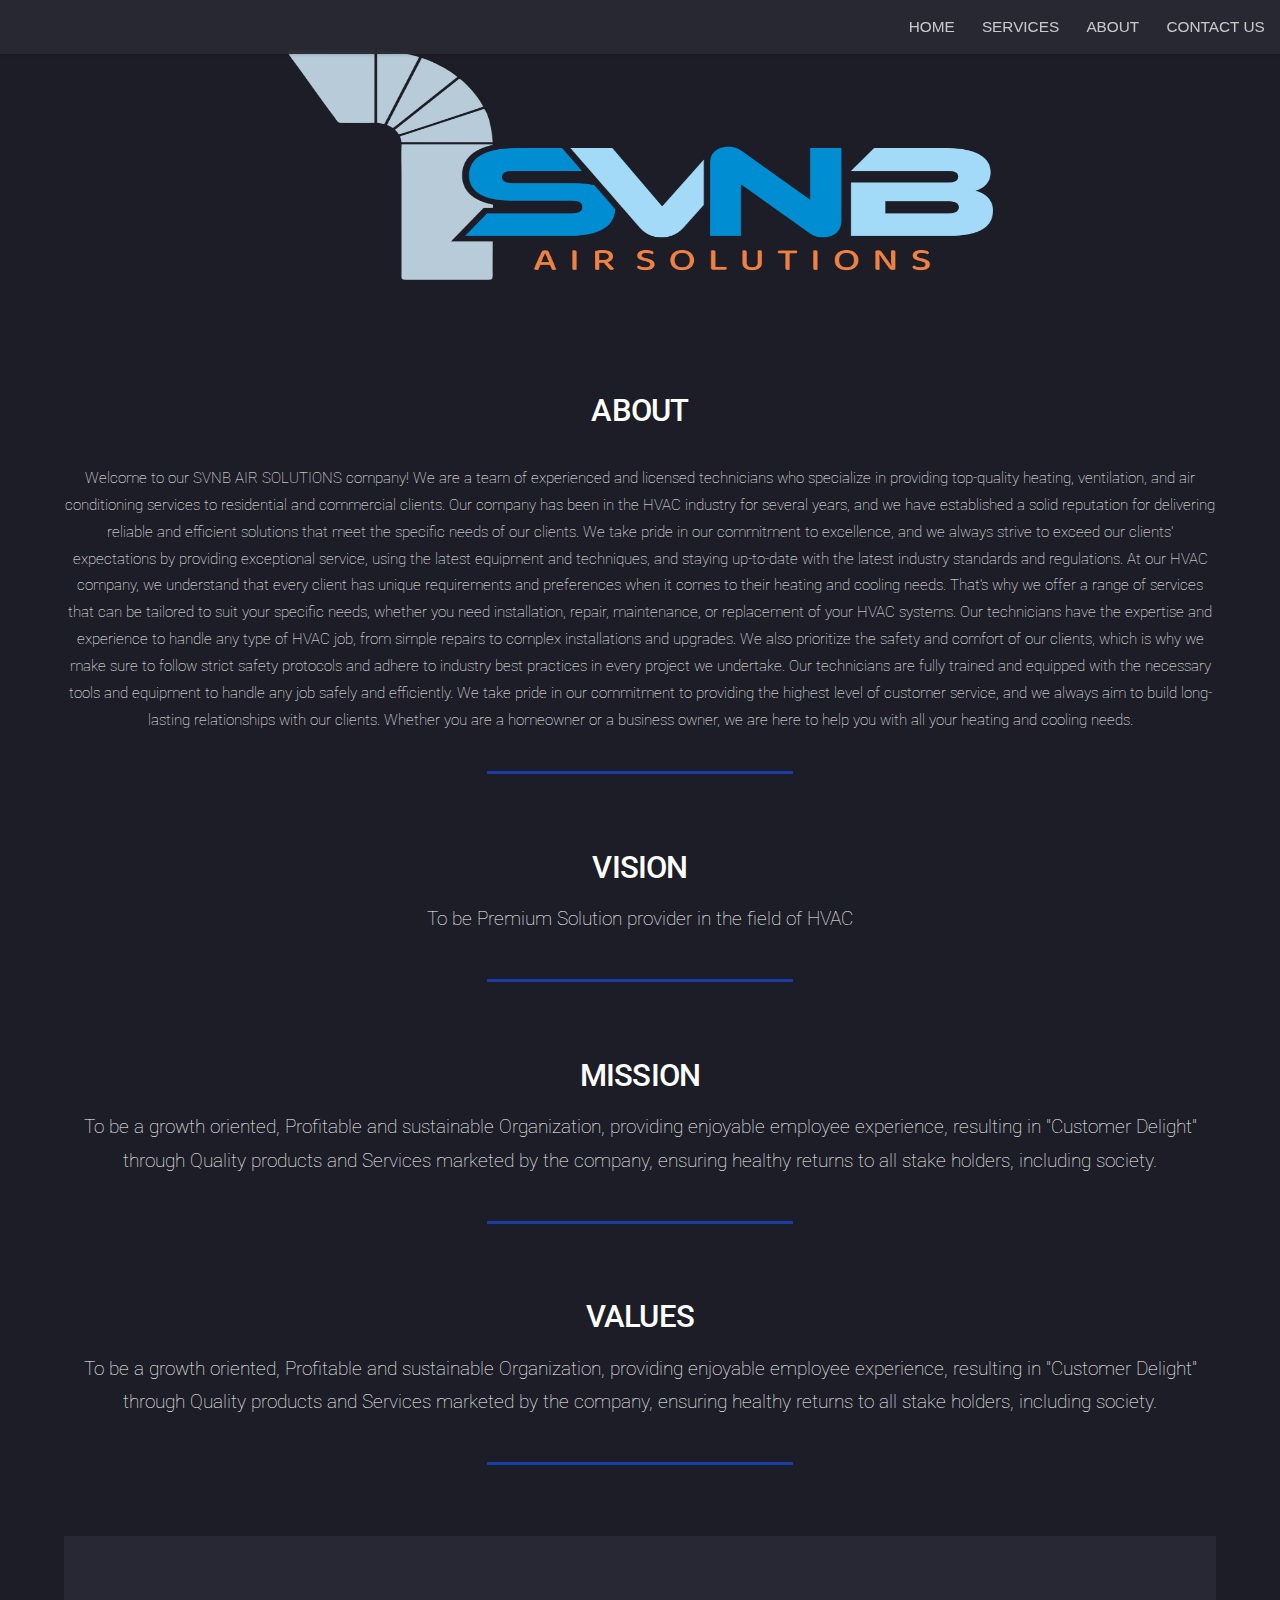
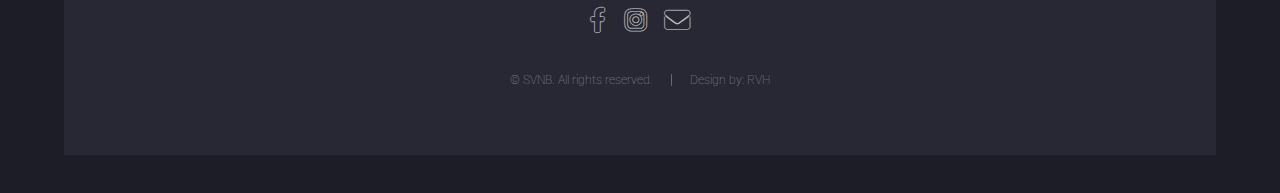
==== about.html @ ef3fe76c "about page created" ====
<!DOCTYPE HTML>

<html>
	<head>
		<meta charset="UTF-8">
    	<meta http-equiv="X-UA-Compatible" content="IE=edge">
    	<meta name="viewport" content="width=device-width, initial-scale=1.0">
    	<meta property="og:locale" content="en_US" />
    	<meta property="og:type" content="article" />
    	<meta property="og:title" content="SVNB AIR SOLUTIONS The best HVAC Contractor in Nagarbhavi Bangalore | Design, Manufacture, Installation" />
    	<meta property="og:description" content="SVNB-AIR SOLUTIONS is a leading HVAC contractor services provider in Nagarbhavi Bangalore, We design, manufacture, and Install as per client requirements. Contact us for more info" />
    	<meta property="og:site_name" content="SVNB-AIR SOLUTIONS: The best HVAC Contractor in Nagarbhavi Bangalore" />
		<title>SVNB-AIR SOLUTIONS The best HVAC Contractor in Nagarbhavi Bangalore | Design, Manufacture, Installation</title>
		<meta charset="utf-8" />
		<meta name="viewport" content="width=device-width, initial-scale=1, user-scalable=no" />
		<link rel="stylesheet" href="assets/css/main.css" />
		<noscript><link rel="stylesheet" href="assets/css/noscript.css" /></noscript>
		<link rel="preconnect" href="https://fonts.googleapis.com">
		<link rel="preconnect" href="https://fonts.gstatic.com" crossorigin>
		<link href="https://fonts.googleapis.com/css2?family=Righteous&display=swap" rel="stylesheet">
		<link rel="icon" type="image/svg+xml" href="images/logo.webp">
		
	</head>
	<body class="is-preload">
		<style>
			.logo {
				margin-bottom: 100px;
				margin-top: -73px;
				width: 705px;
				height: 230px;
			}
		</style>
		<div id="page-wrapper">

			<!-- Header -->
			<header id="header">
					
				<!-- <h1 class="animate one"><a href="index.html" style="font-family: 'Righteous', cursive;font-size: 15px;text-align:center;">
					<span>S</span>
					<span>V</span>
					<span>N</span>
					<span>B</span>
					<span>&nbsp;</span>
					<span>A</span>
					<span>I</span>
					<span>R</span>
					<span>&nbsp;</span>
					<span>S</span>
					<span>O</span>
					<span>L</span>
					<span>U</span>
					<span>T</span>
					<span>I</span>
					<span>O</span>
					<span>N</span>
					<span>S</span>
					
					</a></h1> -->
				<nav id="nav" style="font-family:'Franklin Gothic Medium', 'Arial Narrow', Arial, sans-serif; font-weight: bolder;">
					<ul>
						<li class="hover-underline-animation"><a href="index.html">HOME</a></li>
						<li class="hover-underline-animation">
							<a href="#">SERVICES</a>
							<ul>
								<li class="hover-underline-animation"><a href="left-sidebar.html">Left Sidebar</a></li>
								<li class="hover-underline-animation"><a href="right-sidebar.html">Right Sidebar</a></li>
								<li class="hover-underline-animation"><a href="no-sidebar.html">No Sidebar</a></li>
								<li class="hover-underline-animation">
									<a href="#">Submenu</a>
									<ul>
										<li class="hover-underline-animation"><a href="#">Option 1</a></li>
										<li class="hover-underline-animation"><a href="#">Option 2</a></li>
										<li class="hover-underline-animation"><a href="#">Option 3</a></li>
										<li class="hover-underline-animation"><a href="#">Option 4</a></li>
									</ul>
								</li>
							</ul>
						</li>
						<li class="hover-underline-animation"><a href="about.html">ABOUT</a></li>
						<li class="hover-underline-animation"><a href="elements.html">CONTACT US</a></li>
					</ul>
				</nav>
			</header>

			<!-- Main -->
				<div id="main" class="wrapper style1">
					<center><a href="index.html" ><img style="text-decoration: none;" class="logo" src="images/logo.png" alt="svnb logo" srcset=""/></a></center>
					<div class="container">
						<header class="major">
							<h2 style="font-weight: 500;">ABOUT</h2>
							<span class="major"></span>
							<p>Welcome to our SVNB AIR SOLUTIONS company! We are a team of experienced and licensed technicians who specialize in providing top-quality heating, ventilation, and air conditioning services to residential and commercial clients.

								Our company has been in the HVAC industry for several years, and we have established a solid reputation for delivering reliable and efficient solutions that meet the specific needs of our clients. We take pride in our commitment to excellence, and we always strive to exceed our clients' expectations by providing exceptional service, using the latest equipment and techniques, and staying up-to-date with the latest industry standards and regulations.
								
								At our HVAC company, we understand that every client has unique requirements and preferences when it comes to their heating and cooling needs. That's why we offer a range of services that can be tailored to suit your specific needs, whether you need installation, repair, maintenance, or replacement of your HVAC systems. Our technicians have the expertise and experience to handle any type of HVAC job, from simple repairs to complex installations and upgrades.
								
								We also prioritize the safety and comfort of our clients, which is why we make sure to follow strict safety protocols and adhere to industry best practices in every project we undertake. Our technicians are fully trained and equipped with the necessary tools and equipment to handle any job safely and efficiently.
								
								We take pride in our commitment to providing the highest level of customer service, and we always aim to build long-lasting relationships with our clients. Whether you are a homeowner or a business owner, we are here to help you with all your heating and cooling needs.</p>
						</header>

						<header class="major">
							<h2 style="font-weight: 500;">VISION</h2>
							
							<p>
								To be Premium Solution provider in the field of HVAC
							</p>
						</header>
						<header class="major">
							<h2 style="font-weight: 500;">MISSION</h2>
							
							<p>
								To be a growth oriented, Profitable and sustainable Organization, providing enjoyable employee experience, resulting in "Customer Delight" through Quality products and Services marketed by the company, ensuring healthy returns to all stake holders, including society.
							</p>
						</header>
						<header class="major">
							<h2 style="font-weight: 500;">VALUES</h2>
							
							<p>
								To be a growth oriented, Profitable and sustainable Organization, providing enjoyable employee experience, resulting in "Customer Delight" through Quality products and Services marketed by the company, ensuring healthy returns to all stake holders, including society.
							</p>
						</header>

						

			<!-- Footer -->
			
			<footer id="footer">
				<ul class="icons">
					<li ><a href="#" class="icon brands alt fa-facebook-f"><span class="label">Facebook</span></a></li>
					<li ><a href="https://instagram.com/kattapnagendra?igshid=NmE0MzVhZDY=" class="icon brands alt fa-instagram"><span class="label">Instagram</span></a></li>
					<li>
						<a href="mailto:nagendra1702@gmail.com" class="icon solid alt fa-envelope"><span class="label">Email</span></a>
					</li>
				</ul>
				<ul class="copyright">
					<li >&copy; SVNB. All rights reserved.</li><li>Design by: <a href="https://github.com/RohanVH">RVH</a></li>
				</ul>
			</footer>
		</div>

		<!-- Scripts -->
			<script src="assets/js/jquery.min.js"></script>
			<script src="assets/js/jquery.scrolly.min.js"></script>
			<script src="assets/js/jquery.dropotron.min.js"></script>
			<script src="assets/js/jquery.scrollex.min.js"></script>
			<script src="assets/js/browser.min.js"></script>
			<script src="assets/js/breakpoints.min.js"></script>
			<script src="assets/js/util.js"></script>
			<script src="assets/js/main.js"></script>

	</body>
</html>
---- assets/css/main.css ----
@import url("fontawesome-all.min.css");
@import url("https://fonts.googleapis.com/css?family=Roboto:100,300,100italic,300italic");

/*
	Landed by HTML5 UP
	html5up.net | @ajlkn
	Free for personal and commercial use under the CCA 3.0 license (html5up.net/license)
*/

html, body, div, span, applet, object,
iframe, h1, h2, h3, h4, h5, h6, p, blockquote,
pre, a, abbr, acronym, address, big, cite,
code, del, dfn, em, img, ins, kbd, q, s, samp,
small, strike, strong, sub, sup, tt, var, b,
u, i, center, dl, dt, dd, ol, ul, li, fieldset,
form, label, legend, table, caption, tbody,
tfoot, thead, tr, th, td, article, aside,
canvas, details, embed, figure, figcaption,
footer, header, hgroup, menu, nav, output, ruby,
section, summary, time, mark, audio, video {
	margin: 0;
	padding: 0;
	border: 0;
	font-size: 100%;
	font: inherit;
	vertical-align: baseline;}

article, aside, details, figcaption, figure,
footer, header, hgroup, menu, nav, section {
	display: block;}

body {
	line-height: 1;
}

ol, ul {
	list-style: none;
}

blockquote, q {
	quotes: none;
}
.content{
	font-family: "Roboto", Helvetica, sans-serif;
}
	blockquote:before, blockquote:after, q:before, q:after {
		content: '';
		content: none;
	}

table {
	border-collapse: collapse;
	border-spacing: 0;
}

body {
	-webkit-text-size-adjust: none;
}

mark {
	background-color: transparent;
	color: inherit;
}

input::-moz-focus-inner {
	border: 0;
	padding: 0;
}

input, select, textarea {
	-moz-appearance: none;
	-webkit-appearance: none;
	-ms-appearance: none;
	appearance: none;
}

/* Basic */

	html {
		box-sizing: border-box;
	}

	*, *:before, *:after {
		box-sizing: inherit;
	}

	html, body {
		background: #1c1d26;
	}

	body.is-preload *, body.is-preload *:before, body.is-preload *:after {
		-moz-animation: none !important;
		-webkit-animation: none !important;
		-ms-animation: none !important;
		animation: none !important;
		-moz-transition: none !important;
		-webkit-transition: none !important;
		-ms-transition: none !important;
		transition: none !important;
	}

	body, input, select, textarea {
		color: rgba(255, 255, 255, 0.75);
		font-family: "Roboto", Helvetica, sans-serif;
		font-size: 15pt;
		font-weight: 100;
		line-height: 1.75em;
	}

	a {
		-moz-transition: border-color 0.2s ease-in-out, color 0.2s ease-in-out;
		-webkit-transition: border-color 0.2s ease-in-out, color 0.2s ease-in-out;
		-ms-transition: border-color 0.2s ease-in-out, color 0.2s ease-in-out;
		transition: border-color 0.2s ease-in-out, color 0.2s ease-in-out;
		text-decoration: none !important;
		border:0px !important;
		outline:none;
		border-width: 0px;
		outline-width:0px;
		border-bottom: none;
		
	}

		a:hover {
			/* color: rgba(25, 65, 186, 0.879) !important; */
			/* border-bottom-color: transparent; */
			text-decoration: none !important;
			border:0px !important;
			outline:none;
			border-width: 0px;
			outline-width:0px;
			border-bottom: none;
		}

	strong, b {
		color: #ffffff;
		font-weight: 300;
	}

	em, i {
		font-style: italic;
	}

	p {
		margin: 0 0 2em 0;
	}

	h1, h2, h3, h4, h5, h6 {
		color: #ffffff;
		font-weight: 300;
		line-height: 1em;
		margin: 0 0 1em 0;
	}

		h1 a, h2 a, h3 a, h4 a, h5 a, h6 a {
			color: inherit;
			border: 0;
		}

	h2 {
		font-size: 2em;
		line-height: 1.5em;
		letter-spacing: -0.025em;
	}

	h3 {
		font-size: 1.35em;
		line-height: 1.5em;
	}

	h4 {
		font-size: 1.1em;
		line-height: 1.5em;
	}

	h5 {
		font-size: 0.9em;
		line-height: 1.5em;
	}

	h6 {
		font-size: 0.7em;
		line-height: 1.5em;
	}

	sub {
		font-size: 0.8em;
		position: relative;
		top: 0.5em;
	}

	sup {
		font-size: 0.8em;
		position: relative;
		top: -0.5em;
	}

	hr {
		border: 0;
		border-bottom: solid 1px rgba(255, 255, 255, 0.3);
		margin: 3em 0;
	}

		hr.major {
			margin: 4em 0;
		}

	blockquote {
		border-left: solid 4px rgba(255, 255, 255, 0.3);
		font-style: italic;
		margin: 0 0 2em 0;
		padding: 0.5em 0 0.5em 2em;
	}

	code {
		background: rgba(255, 255, 255, 0.075);
		border-radius: 4px;
		font-family: "Courier New", monospace;
		font-size: 0.9em;
		margin: 0 0.25em;
		padding: 0.25em 0.65em;
	}

	pre {
		-webkit-overflow-scrolling: touch;
		font-family: "Courier New", monospace;
		font-size: 0.9em;
		margin: 0 0 2em 0;
	}

		pre code {
			display: block;
			line-height: 1.75em;
			padding: 1em 1.5em;
			overflow-x: auto;
		}

	.align-left {
		text-align: left;
	}

	.align-center {
		text-align: center;
	}

	.align-right {
		text-align: right;
	}

/* Loader */

	@-moz-keyframes spinner-show {
		0% {
			opacity: 0;
		}

		100% {
			opacity: 1;
		}
	}

	@-webkit-keyframes spinner-show {
		0% {
			opacity: 0;
		}

		100% {
			opacity: 1;
		}
	}

	@-ms-keyframes spinner-show {
		0% {
			opacity: 0;
		}

		100% {
			opacity: 1;
		}
	}

	@keyframes spinner-show {
		0% {
			opacity: 0;
		}

		100% {
			opacity: 1;
		}
	}

	@-moz-keyframes spinner-hide {
		0% {
			color: rgba(255, 255, 255, 0.15);
			z-index: 100001;
			-moz-transform: scale(1) rotate(0deg);
			-webkit-transform: scale(1) rotate(0deg);
			-ms-transform: scale(1) rotate(0deg);
			transform: scale(1) rotate(0deg);
		}

		99% {
			color: #1c1d26;
			z-index: 100001;
			-moz-transform: scale(0.5) rotate(360deg);
			-webkit-transform: scale(0.5) rotate(360deg);
			-ms-transform: scale(0.5) rotate(360deg);
			transform: scale(0.5) rotate(360deg);
		}

		100% {
			color: #1c1d26;
			z-index: -1;
			-moz-transform: scale(0.5) rotate(360deg);
			-webkit-transform: scale(0.5) rotate(360deg);
			-ms-transform: scale(0.5) rotate(360deg);
			transform: scale(0.5) rotate(360deg);
		}
	}

	@-webkit-keyframes spinner-hide {
		0% {
			color: rgba(255, 255, 255, 0.15);
			z-index: 100001;
			-moz-transform: scale(1) rotate(0deg);
			-webkit-transform: scale(1) rotate(0deg);
			-ms-transform: scale(1) rotate(0deg);
			transform: scale(1) rotate(0deg);
		}

		99% {
			color: #1c1d26;
			z-index: 100001;
			-moz-transform: scale(0.5) rotate(360deg);
			-webkit-transform: scale(0.5) rotate(360deg);
			-ms-transform: scale(0.5) rotate(360deg);
			transform: scale(0.5) rotate(360deg);
		}

		100% {
			color: #1c1d26;
			z-index: -1;
			-moz-transform: scale(0.5) rotate(360deg);
			-webkit-transform: scale(0.5) rotate(360deg);
			-ms-transform: scale(0.5) rotate(360deg);
			transform: scale(0.5) rotate(360deg);
		}
	}

	@-ms-keyframes spinner-hide {
		0% {
			color: rgba(255, 255, 255, 0.15);
			z-index: 100001;
			-moz-transform: scale(1) rotate(0deg);
			-webkit-transform: scale(1) rotate(0deg);
			-ms-transform: scale(1) rotate(0deg);
			transform: scale(1) rotate(0deg);
		}

		99% {
			color: #1c1d26;
			z-index: 100001;
			-moz-transform: scale(0.5) rotate(360deg);
			-webkit-transform: scale(0.5) rotate(360deg);
			-ms-transform: scale(0.5) rotate(360deg);
			transform: scale(0.5) rotate(360deg);
		}

		100% {
			color: #1c1d26;
			z-index: -1;
			-moz-transform: scale(0.5) rotate(360deg);
			-webkit-transform: scale(0.5) rotate(360deg);
			-ms-transform: scale(0.5) rotate(360deg);
			transform: scale(0.5) rotate(360deg);
		}
	}

	@keyframes spinner-hide {
		0% {
			color: rgba(255, 255, 255, 0.15);
			z-index: 100001;
			-moz-transform: scale(1) rotate(0deg);
			-webkit-transform: scale(1) rotate(0deg);
			-ms-transform: scale(1) rotate(0deg);
			transform: scale(1) rotate(0deg);
		}

		99% {
			color: #1c1d26;
			z-index: 100001;
			-moz-transform: scale(0.5) rotate(360deg);
			-webkit-transform: scale(0.5) rotate(360deg);
			-ms-transform: scale(0.5) rotate(360deg);
			transform: scale(0.5) rotate(360deg);
		}

		100% {
			color: #1c1d26;
			z-index: -1;
			-moz-transform: scale(0.5) rotate(360deg);
			-webkit-transform: scale(0.5) rotate(360deg);
			-ms-transform: scale(0.5) rotate(360deg);
			transform: scale(0.5) rotate(360deg);
		}
	}

	@-moz-keyframes spinner-rotate {
		0% {
			-moz-transform: scale(1) rotate(0deg);
			-webkit-transform: scale(1) rotate(0deg);
			-ms-transform: scale(1) rotate(0deg);
			transform: scale(1) rotate(0deg);
		}

		100% {
			-moz-transform: scale(1) rotate(360deg);
			-webkit-transform: scale(1) rotate(360deg);
			-ms-transform: scale(1) rotate(360deg);
			transform: scale(1) rotate(360deg);
		}
	}

	@-webkit-keyframes spinner-rotate {
		0% {
			-moz-transform: scale(1) rotate(0deg);
			-webkit-transform: scale(1) rotate(0deg);
			-ms-transform: scale(1) rotate(0deg);
			transform: scale(1) rotate(0deg);
		}

		100% {
			-moz-transform: scale(1) rotate(360deg);
			-webkit-transform: scale(1) rotate(360deg);
			-ms-transform: scale(1) rotate(360deg);
			transform: scale(1) rotate(360deg);
		}
	}

	@-ms-keyframes spinner-rotate {
		0% {
			-moz-transform: scale(1) rotate(0deg);
			-webkit-transform: scale(1) rotate(0deg);
			-ms-transform: scale(1) rotate(0deg);
			transform: scale(1) rotate(0deg);
		}

		100% {
			-moz-transform: scale(1) rotate(360deg);
			-webkit-transform: scale(1) rotate(360deg);
			-ms-transform: scale(1) rotate(360deg);
			transform: scale(1) rotate(360deg);
		}
	}

	@keyframes spinner-rotate {
		0% {
			-moz-transform: scale(1) rotate(0deg);
			-webkit-transform: scale(1) rotate(0deg);
			-ms-transform: scale(1) rotate(0deg);
			transform: scale(1) rotate(0deg);
		}

		100% {
			-moz-transform: scale(1) rotate(360deg);
			-webkit-transform: scale(1) rotate(360deg);
			-ms-transform: scale(1) rotate(360deg);
			transform: scale(1) rotate(360deg);
		}
	}

	@-moz-keyframes overlay-hide {
		0% {
			opacity: 1;
			z-index: 100000;
		}

		15% {
			opacity: 1;
			z-index: 100000;
		}

		99% {
			opacity: 0;
			z-index: 100000;
		}

		100% {
			opacity: 0;
			z-index: -1;
		}
	}

	@-webkit-keyframes overlay-hide {
		0% {
			opacity: 1;
			z-index: 100000;
		}

		15% {
			opacity: 1;
			z-index: 100000;
		}

		99% {
			opacity: 0;
			z-index: 100000;
		}

		100% {
			opacity: 0;
			z-index: -1;
		}
	}

	@-ms-keyframes overlay-hide {
		0% {
			opacity: 1;
			z-index: 100000;
		}

		15% {
			opacity: 1;
			z-index: 100000;
		}

		99% {
			opacity: 0;
			z-index: 100000;
		}

		100% {
			opacity: 0;
			z-index: -1;
		}
	}

	@keyframes overlay-hide {
		0% {
			opacity: 1;
			z-index: 100000;
		}

		15% {
			opacity: 1;
			z-index: 100000;
		}

		99% {
			opacity: 0;
			z-index: 100000;
		}

		100% {
			opacity: 0;
			z-index: -1;
		}
	}

	body.landing {
		text-decoration: none;
	}

		body.landing:before {
			-moz-osx-font-smoothing: grayscale;
			-webkit-font-smoothing: antialiased;
			display: inline-block;
			font-style: normal;
			font-variant: normal;
			text-rendering: auto;
			line-height: 1;
			text-transform: none !important;
			font-family: 'Font Awesome 5 Free';
			font-weight: 900;
		}

		body.landing:before {
			-moz-animation: spinner-show 1.5s 1 0.25s ease forwards, spinner-hide 0.25s ease-in-out forwards !important;
			-webkit-animation: spinner-show 1.5s 1 0.25s ease forwards, spinner-hide 0.25s ease-in-out forwards !important;
			-ms-animation: spinner-show 1.5s 1 0.25s ease forwards, spinner-hide 0.25s ease-in-out forwards !important;
			animation: spinner-show 1.5s 1 0.25s ease forwards, spinner-hide 0.25s ease-in-out forwards !important;
			-moz-transform-origin: 50% 50%;
			-webkit-transform-origin: 50% 50%;
			-ms-transform-origin: 50% 50%;
			transform-origin: 50% 50%;
			color: rgba(255, 255, 255, 0.15);
			content: '\f1ce';
			cursor: default;
			display: block;
			font-size: 2em;
			height: 2em;
			left: 50%;
			line-height: 2em;
			margin: -1em 0 0 -1em;
			opacity: 0;
			position: fixed;
			text-align: center;
			top: 50%;
			width: 2em;
			z-index: -1;
		}

		body.landing:after {
			-moz-animation: overlay-hide 1.5s ease-in forwards !important;
			-webkit-animation: overlay-hide 1.5s ease-in forwards !important;
			-ms-animation: overlay-hide 1.5s ease-in forwards !important;
			animation: overlay-hide 1.5s ease-in forwards !important;
			background: #1c1d26;
			content: '';
			display: block;
			height: 100%;
			left: 0;
			opacity: 0;
			position: fixed;
			top: 0;
			width: 100%;
			z-index: -1;
		}

		body.landing.is-preload:before {
			-moz-animation: spinner-show 1.5s 1 0.25s ease forwards, spinner-rotate 0.75s infinite linear !important;
			-webkit-animation: spinner-show 1.5s 1 0.25s ease forwards, spinner-rotate 0.75s infinite linear !important;
			-ms-animation: spinner-show 1.5s 1 0.25s ease forwards, spinner-rotate 0.75s infinite linear !important;
			animation: spinner-show 1.5s 1 0.25s ease forwards, spinner-rotate 0.75s infinite linear !important;
			z-index: 100001;
		}

		body.landing.is-preload:after {
			-moz-animation: none !important;
			-webkit-animation: none !important;
			-ms-animation: none !important;
			animation: none !important;
			opacity: 1;
			z-index: 100000;
		}

	@media (-webkit-min-device-pixel-ratio: 2) {

		body.landing:before {
			line-height: 2.025em;
		}

	}

/* Container */

	.container {
		margin: 0 auto;
		max-width: calc(100% - 4em);
		width: 70em;
	}

		.container.xsmall {
			width: 17.5em;
		}

		.container.small {
			width: 35em;
		}

		.container.medium {
			width: 52.5em;
		}

		.container.large {
			width: 87.5em;
		}

		.container.xlarge {
			width: 105em;
		}

		.container.max {
			width: 100%;
		}

		@media screen and (max-width: 1280px) {

			.container {
				width: 90%;
				max-width: 100%;
			}

		}

		@media screen and (max-width: 980px) {

			.container {
				width: 100% !important;
			}

		}

/* Row */

	.row {
		display: flex;
		flex-wrap: wrap;
		box-sizing: border-box;
		align-items: stretch;
	}

		.row > * {
			box-sizing: border-box;
		}

		.row.gtr-uniform > * > :last-child {
			margin-bottom: 0;
		}

		.row.aln-left {
			justify-content: flex-start;
		}

		.row.aln-center {
			justify-content: center;
		}

		.row.aln-right {
			justify-content: flex-end;
		}

		.row.aln-top {
			align-items: flex-start;
		}

		.row.aln-middle {
			align-items: center;
		}

		.row.aln-bottom {
			align-items: flex-end;
		}

		.row > .imp {
			order: -1;
		}

		.row > .col-1 {
			width: 8.33333%;
		}

		.row > .off-1 {
			margin-left: 8.33333%;
		}

		.row > .col-2 {
			width: 16.66667%;
		}

		.row > .off-2 {
			margin-left: 16.66667%;
		}

		.row > .col-3 {
			width: 25%;
		}

		.row > .off-3 {
			margin-left: 25%;
		}

		.row > .col-4 {
			width: 32.33333%;
		}

		.row > .off-4 {
			margin-left: 33.33333%;
		}

		.row > .col-5 {
			width: 41.66667%;
		}

		.row > .off-5 {
			margin-left: 41.66667%;
		}

		.row > .col-6 {
			width: 50%;
		}

		.row > .off-6 {
			margin-left: 50%;
		}

		.row > .col-7 {
			width: 58.33333%;
		}

		.row > .off-7 {
			margin-left: 58.33333%;
		}

		.row > .col-8 {
			width: 66.66667%;
		}

		.row > .off-8 {
			margin-left: 66.66667%;
		}

		.row > .col-9 {
			width: 75%;
		}

		.row > .off-9 {
			margin-left: 75%;
		}

		.row > .col-10 {
			width: 83.33333%;
		}

		.row > .off-10 {
			margin-left: 83.33333%;
		}

		.row > .col-11 {
			width: 91.66667%;
		}

		.row > .off-11 {
			margin-left: 91.66667%;
		}

		.row > .col-12 {
			width: 100%;
		}

		.row > .off-12 {
			margin-left: 100%;
		}

		.row.gtr-0 {
			margin-top: 0;
			margin-left: 0em;
		}

			.row.gtr-0 > * {
				padding: 0 0 0 0em;
			}

			.row.gtr-0.gtr-uniform {
				margin-top: 0em;
			}

				.row.gtr-0.gtr-uniform > * {
					padding-top: 0em;
				}

		.row.gtr-25 {
			margin-top: 0;
			margin-left: -0.625em;
		}

			.row.gtr-25 > * {
				padding: 0 0 0 0.625em;
			}

			.row.gtr-25.gtr-uniform {
				margin-top: -0.625em;
			}

				.row.gtr-25.gtr-uniform > * {
					padding-top: 0.625em;
				}

		.row.gtr-50 {
			margin-top: 0;
			margin-left: -1.25em;
		}

			.row.gtr-50 > * {
				padding: 0 0 0 1.25em;
			}

			.row.gtr-50.gtr-uniform {
				margin-top: -1.25em;
			}

				.row.gtr-50.gtr-uniform > * {
					padding-top: 1.25em;
				}

		.row {
			margin-top: 0;
			margin-left: -2.5em;
		}

			.row > * {
				padding: 0 0 0 2.5em;
			}

			.row.gtr-uniform {
				margin-top: -2.5em;
			}

				.row.gtr-uniform > * {
					padding-top: 2.5em;
				}

		.row.gtr-150 {
			margin-top: 0;
			margin-left: -3.75em;
		}

			.row.gtr-150 > * {
				padding: 0 0 0 3.75em;
			}

			.row.gtr-150.gtr-uniform {
				margin-top: -3.75em;
			}

				.row.gtr-150.gtr-uniform > * {
					padding-top: 3.75em;
				}

		.row.gtr-200 {
			margin-top: 0;
			margin-left: -5em;
		}

			.row.gtr-200 > * {
				padding: 0 0 0 5em;
			}

			.row.gtr-200.gtr-uniform {
				margin-top: -5em;
			}

				.row.gtr-200.gtr-uniform > * {
					padding-top: 5em;
				}

		@media screen and (max-width: 1680px) {

			.row {
				display: flex;
				flex-wrap: wrap;
				box-sizing: border-box;
				align-items: stretch;
			}

				.row > * {
					box-sizing: border-box;
				}

				.row.gtr-uniform > * > :last-child {
					margin-bottom: 0;
				}

				.row.aln-left {
					justify-content: flex-start;
				}

				.row.aln-center {
					justify-content: center;
				}

				.row.aln-right {
					justify-content: flex-end;
				}

				.row.aln-top {
					align-items: flex-start;
				}

				.row.aln-middle {
					align-items: center;
				}

				.row.aln-bottom {
					align-items: flex-end;
				}

				.row > .imp-xlarge {
					order: -1;
				}

				.row > .col-1-xlarge {
					width: 8.33333%;
				}

				.row > .off-1-xlarge {
					margin-left: 8.33333%;
				}

				.row > .col-2-xlarge {
					width: 16.66667%;
				}

				.row > .off-2-xlarge {
					margin-left: 16.66667%;
				}

				.row > .col-3-xlarge {
					width: 25%;
				}

				.row > .off-3-xlarge {
					margin-left: 25%;
				}

				.row > .col-4-xlarge {
					width: 33.33333%;
				}

				.row > .off-4-xlarge {
					margin-left: 33.33333%;
				}

				.row > .col-5-xlarge {
					width: 41.66667%;
				}

				.row > .off-5-xlarge {
					margin-left: 41.66667%;
				}

				.row > .col-6-xlarge {
					width: 50%;
				}

				.row > .off-6-xlarge {
					margin-left: 50%;
				}

				.row > .col-7-xlarge {
					width: 58.33333%;
				}

				.row > .off-7-xlarge {
					margin-left: 58.33333%;
				}

				.row > .col-8-xlarge {
					width: 66.66667%;
				}

				.row > .off-8-xlarge {
					margin-left: 66.66667%;
				}

				.row > .col-9-xlarge {
					width: 75%;
				}

				.row > .off-9-xlarge {
					margin-left: 75%;
				}

				.row > .col-10-xlarge {
					width: 83.33333%;
				}

				.row > .off-10-xlarge {
					margin-left: 83.33333%;
				}

				.row > .col-11-xlarge {
					width: 91.66667%;
				}

				.row > .off-11-xlarge {
					margin-left: 91.66667%;
				}

				.row > .col-12-xlarge {
					width: 100%;
				}

				.row > .off-12-xlarge {
					margin-left: 100%;
				}

				.row.gtr-0 {
					margin-top: 0;
					margin-left: 0em;
				}

					.row.gtr-0 > * {
						padding: 0 0 0 0em;
					}

					.row.gtr-0.gtr-uniform {
						margin-top: 0em;
					}

						.row.gtr-0.gtr-uniform > * {
							padding-top: 0em;
						}

				.row.gtr-25 {
					margin-top: 0;
					margin-left: -0.625em;
				}

					.row.gtr-25 > * {
						padding: 0 0 0 0.625em;
					}

					.row.gtr-25.gtr-uniform {
						margin-top: -0.625em;
					}

						.row.gtr-25.gtr-uniform > * {
							padding-top: 0.625em;
						}

				.row.gtr-50 {
					margin-top: 0;
					margin-left: -1.25em;
				}

					.row.gtr-50 > * {
						padding: 0 0 0 1.25em;
					}

					.row.gtr-50.gtr-uniform {
						margin-top: -1.25em;
					}

						.row.gtr-50.gtr-uniform > * {
							padding-top: 1.25em;
						}

				.row {
					margin-top: 0;
					margin-left: -2.5em;
				}

					.row > * {
						padding: 0 0 0 2.5em;
					}

					.row.gtr-uniform {
						margin-top: -2.5em;
					}

						.row.gtr-uniform > * {
							padding-top: 2.5em;
						}

				.row.gtr-150 {
					margin-top: 0;
					margin-left: -3.75em;
				}

					.row.gtr-150 > * {
						padding: 0 0 0 3.75em;
					}

					.row.gtr-150.gtr-uniform {
						margin-top: -3.75em;
					}

						.row.gtr-150.gtr-uniform > * {
							padding-top: 3.75em;
						}

				.row.gtr-200 {
					margin-top: 0;
					margin-left: -5em;
				}

					.row.gtr-200 > * {
						padding: 0 0 0 5em;
					}

					.row.gtr-200.gtr-uniform {
						margin-top: -5em;
					}

						.row.gtr-200.gtr-uniform > * {
							padding-top: 5em;
						}

		}

		@media screen and (max-width: 1280px) {

			.row {
				display: flex;
				flex-wrap: wrap;
				box-sizing: border-box;
				align-items: stretch;
			}

				.row > * {
					box-sizing: border-box;
				}

				.row.gtr-uniform > * > :last-child {
					margin-bottom: 0;
				}

				.row.aln-left {
					justify-content: flex-start;
				}

				.row.aln-center {
					justify-content: center;
				}

				.row.aln-right {
					justify-content: flex-end;
				}

				.row.aln-top {
					align-items: flex-start;
				}

				.row.aln-middle {
					align-items: center;
				}

				.row.aln-bottom {
					align-items: flex-end;
				}

				.row > .imp-large {
					order: -1;
				}

				.row > .col-1-large {
					width: 8.33333%;
				}

				.row > .off-1-large {
					margin-left: 8.33333%;
				}

				.row > .col-2-large {
					width: 16.66667%;
				}

				.row > .off-2-large {
					margin-left: 16.66667%;
				}

				.row > .col-3-large {
					width: 25%;
				}

				.row > .off-3-large {
					margin-left: 25%;
				}

				.row > .col-4-large {
					width: 33.33333%;
				}

				.row > .off-4-large {
					margin-left: 33.33333%;
				}

				.row > .col-5-large {
					width: 41.66667%;
				}

				.row > .off-5-large {
					margin-left: 41.66667%;
				}

				.row > .col-6-large {
					width: 50%;
				}

				.row > .off-6-large {
					margin-left: 50%;
				}

				.row > .col-7-large {
					width: 58.33333%;
				}

				.row > .off-7-large {
					margin-left: 58.33333%;
				}

				.row > .col-8-large {
					width: 66.66667%;
				}

				.row > .off-8-large {
					margin-left: 66.66667%;
				}

				.row > .col-9-large {
					width: 75%;
				}

				.row > .off-9-large {
					margin-left: 75%;
				}

				.row > .col-10-large {
					width: 83.33333%;
				}

				.row > .off-10-large {
					margin-left: 83.33333%;
				}

				.row > .col-11-large {
					width: 91.66667%;
				}

				.row > .off-11-large {
					margin-left: 91.66667%;
				}

				.row > .col-12-large {
					width: 100%;
				}

				.row > .off-12-large {
					margin-left: 100%;
				}

				.row.gtr-0 {
					margin-top: 0;
					margin-left: 0em;
				}

					.row.gtr-0 > * {
						padding: 0 0 0 0em;
					}

					.row.gtr-0.gtr-uniform {
						margin-top: 0em;
					}

						.row.gtr-0.gtr-uniform > * {
							padding-top: 0em;
						}

				.row.gtr-25 {
					margin-top: 0;
					margin-left: -0.625em;
				}

					.row.gtr-25 > * {
						padding: 0 0 0 0.625em;
					}

					.row.gtr-25.gtr-uniform {
						margin-top: -0.625em;
					}

						.row.gtr-25.gtr-uniform > * {
							padding-top: 0.625em;
						}

				.row.gtr-50 {
					margin-top: 0;
					margin-left: -1.25em;
				}

					.row.gtr-50 > * {
						padding: 0 0 0 1.25em;
					}

					.row.gtr-50.gtr-uniform {
						margin-top: -1.25em;
					}

						.row.gtr-50.gtr-uniform > * {
							padding-top: 1.25em;
						}

				.row {
					margin-top: 0;
					margin-left: -2.5em;
				}

					.row > * {
						padding: 0 0 0 2.5em;
					}

					.row.gtr-uniform {
						margin-top: -2.5em;
					}

						.row.gtr-uniform > * {
							padding-top: 2.5em;
						}

				.row.gtr-150 {
					margin-top: 0;
					margin-left: -3.75em;
				}

					.row.gtr-150 > * {
						padding: 0 0 0 3.75em;
					}

					.row.gtr-150.gtr-uniform {
						margin-top: -3.75em;
					}

						.row.gtr-150.gtr-uniform > * {
							padding-top: 3.75em;
						}

				.row.gtr-200 {
					margin-top: 0;
					margin-left: -5em;
				}

					.row.gtr-200 > * {
						padding: 0 0 0 5em;
					}

					.row.gtr-200.gtr-uniform {
						margin-top: -5em;
					}

						.row.gtr-200.gtr-uniform > * {
							padding-top: 5em;
						}

		}

		@media screen and (max-width: 980px) {

			.row {
				display: flex;
				flex-wrap: wrap;
				box-sizing: border-box;
				align-items: stretch;
			}

				.row > * {
					box-sizing: border-box;
				}

				.row.gtr-uniform > * > :last-child {
					margin-bottom: 0;
				}

				.row.aln-left {
					justify-content: flex-start;
				}

				.row.aln-center {
					justify-content: center;
				}

				.row.aln-right {
					justify-content: flex-end;
				}

				.row.aln-top {
					align-items: flex-start;
				}

				.row.aln-middle {
					align-items: center;
				}

				.row.aln-bottom {
					align-items: flex-end;
				}

				.row > .imp-medium {
					order: -1;
				}

				.row > .col-1-medium {
					width: 8.33333%;
				}

				.row > .off-1-medium {
					margin-left: 8.33333%;
				}

				.row > .col-2-medium {
					width: 16.66667%;
				}

				.row > .off-2-medium {
					margin-left: 16.66667%;
				}

				.row > .col-3-medium {
					width: 25%;
				}

				.row > .off-3-medium {
					margin-left: 25%;
				}

				.row > .col-4-medium {
					width: 33.33333%;
				}

				.row > .off-4-medium {
					margin-left: 33.33333%;
				}

				.row > .col-5-medium {
					width: 41.66667%;
				}

				.row > .off-5-medium {
					margin-left: 41.66667%;
				}

				.row > .col-6-medium {
					width: 50%;
				}

				.row > .off-6-medium {
					margin-left: 50%;
				}

				.row > .col-7-medium {
					width: 58.33333%;
				}

				.row > .off-7-medium {
					margin-left: 58.33333%;
				}

				.row > .col-8-medium {
					width: 66.66667%;
				}

				.row > .off-8-medium {
					margin-left: 66.66667%;
				}

				.row > .col-9-medium {
					width: 75%;
				}

				.row > .off-9-medium {
					margin-left: 75%;
				}

				.row > .col-10-medium {
					width: 83.33333%;
				}

				.row > .off-10-medium {
					margin-left: 83.33333%;
				}

				.row > .col-11-medium {
					width: 91.66667%;
				}

				.row > .off-11-medium {
					margin-left: 91.66667%;
				}

				.row > .col-12-medium {
					width: 100%;
				}

				.row > .off-12-medium {
					margin-left: 100%;
				}

				.row.gtr-0 {
					margin-top: 0;
					margin-left: 0em;
				}

					.row.gtr-0 > * {
						padding: 0 0 0 0em;
					}

					.row.gtr-0.gtr-uniform {
						margin-top: 0em;
					}

						.row.gtr-0.gtr-uniform > * {
							padding-top: 0em;
						}

				.row.gtr-25 {
					margin-top: 0;
					margin-left: -0.625em;
				}

					.row.gtr-25 > * {
						padding: 0 0 0 0.625em;
					}

					.row.gtr-25.gtr-uniform {
						margin-top: -0.625em;
					}

						.row.gtr-25.gtr-uniform > * {
							padding-top: 0.625em;
						}

				.row.gtr-50 {
					margin-top: 0;
					margin-left: -1.25em;
				}

					.row.gtr-50 > * {
						padding: 0 0 0 1.25em;
					}

					.row.gtr-50.gtr-uniform {
						margin-top: -1.25em;
					}

						.row.gtr-50.gtr-uniform > * {
							padding-top: 1.25em;
						}

				.row {
					margin-top: 0;
					margin-left: -2.5em;
				}

					.row > * {
						padding: 0 0 0 2.5em;
					}

					.row.gtr-uniform {
						margin-top: -2.5em;
					}

						.row.gtr-uniform > * {
							padding-top: 2.5em;
						}

				.row.gtr-150 {
					margin-top: 0;
					margin-left: -3.75em;
				}

					.row.gtr-150 > * {
						padding: 0 0 0 3.75em;
					}

					.row.gtr-150.gtr-uniform {
						margin-top: -3.75em;
					}

						.row.gtr-150.gtr-uniform > * {
							padding-top: 3.75em;
						}

				.row.gtr-200 {
					margin-top: 0;
					margin-left: -5em;
				}

					.row.gtr-200 > * {
						padding: 0 0 0 5em;
					}

					.row.gtr-200.gtr-uniform {
						margin-top: -5em;
					}

						.row.gtr-200.gtr-uniform > * {
							padding-top: 5em;
						}

		}

		@media screen and (max-width: 736px) {

			.row {
				display: flex;
				flex-wrap: wrap;
				box-sizing: border-box;
				align-items: stretch;
			}

				.row > * {
					box-sizing: border-box;
				}

				.row.gtr-uniform > * > :last-child {
					margin-bottom: 0;
				}

				.row.aln-left {
					justify-content: flex-start;
				}

				.row.aln-center {
					justify-content: center;
				}

				.row.aln-right {
					justify-content: flex-end;
				}

				.row.aln-top {
					align-items: flex-start;
				}

				.row.aln-middle {
					align-items: center;
				}

				.row.aln-bottom {
					align-items: flex-end;
				}

				.row > .imp-small {
					order: -1;
				}

				.row > .col-1-small {
					width: 8.33333%;
				}

				.row > .off-1-small {
					margin-left: 8.33333%;
				}

				.row > .col-2-small {
					width: 16.66667%;
				}

				.row > .off-2-small {
					margin-left: 16.66667%;
				}

				.row > .col-3-small {
					width: 25%;
				}

				.row > .off-3-small {
					margin-left: 25%;
				}

				.row > .col-4-small {
					width: 33.33333%;
				}

				.row > .off-4-small {
					margin-left: 33.33333%;
				}

				.row > .col-5-small {
					width: 41.66667%;
				}

				.row > .off-5-small {
					margin-left: 41.66667%;
				}

				.row > .col-6-small {
					width: 50%;
				}

				.row > .off-6-small {
					margin-left: 50%;
				}

				.row > .col-7-small {
					width: 58.33333%;
				}

				.row > .off-7-small {
					margin-left: 58.33333%;
				}

				.row > .col-8-small {
					width: 66.66667%;
				}

				.row > .off-8-small {
					margin-left: 66.66667%;
				}

				.row > .col-9-small {
					width: 75%;
				}

				.row > .off-9-small {
					margin-left: 75%;
				}

				.row > .col-10-small {
					width: 83.33333%;
				}

				.row > .off-10-small {
					margin-left: 83.33333%;
				}

				.row > .col-11-small {
					width: 91.66667%;
				}

				.row > .off-11-small {
					margin-left: 91.66667%;
				}

				.row > .col-12-small {
					width: 100%;
				}

				.row > .off-12-small {
					margin-left: 100%;
				}

				.row.gtr-0 {
					margin-top: 0;
					margin-left: 0em;
				}

					.row.gtr-0 > * {
						padding: 0 0 0 0em;
					}

					.row.gtr-0.gtr-uniform {
						margin-top: 0em;
					}

						.row.gtr-0.gtr-uniform > * {
							padding-top: 0em;
						}

				.row.gtr-25 {
					margin-top: 0;
					margin-left: -0.625em;
				}

					.row.gtr-25 > * {
						padding: 0 0 0 0.625em;
					}

					.row.gtr-25.gtr-uniform {
						margin-top: -0.625em;
					}

						.row.gtr-25.gtr-uniform > * {
							padding-top: 0.625em;
						}

				.row.gtr-50 {
					margin-top: 0;
					margin-left: -1.25em;
				}

					.row.gtr-50 > * {
						padding: 0 0 0 1.25em;
					}

					.row.gtr-50.gtr-uniform {
						margin-top: -1.25em;
					}

						.row.gtr-50.gtr-uniform > * {
							padding-top: 1.25em;
						}

				.row {
					margin-top: 0;
					margin-left: -2.5em;
				}

					.row > * {
						padding: 0 0 0 2.5em;
					}

					.row.gtr-uniform {
						margin-top: -2.5em;
					}

						.row.gtr-uniform > * {
							padding-top: 2.5em;
						}

				.row.gtr-150 {
					margin-top: 0;
					margin-left: -3.75em;
				}

					.row.gtr-150 > * {
						padding: 0 0 0 3.75em;
					}

					.row.gtr-150.gtr-uniform {
						margin-top: -3.75em;
					}

						.row.gtr-150.gtr-uniform > * {
							padding-top: 3.75em;
						}

				.row.gtr-200 {
					margin-top: 0;
					margin-left: -5em;
				}

					.row.gtr-200 > * {
						padding: 0 0 0 5em;
					}

					.row.gtr-200.gtr-uniform {
						margin-top: -5em;
					}

						.row.gtr-200.gtr-uniform > * {
							padding-top: 5em;
						}

		}

		@media screen and (max-width: 480px) {

			.row {
				display: flex;
				flex-wrap: wrap;
				box-sizing: border-box;
				align-items: stretch;
			}

				.row > * {
					box-sizing: border-box;
				}

				.row.gtr-uniform > * > :last-child {
					margin-bottom: 0;
				}

				.row.aln-left {
					justify-content: flex-start;
				}

				.row.aln-center {
					justify-content: center;
				}

				.row.aln-right {
					justify-content: flex-end;
				}

				.row.aln-top {
					align-items: flex-start;
				}

				.row.aln-middle {
					align-items: center;
				}

				.row.aln-bottom {
					align-items: flex-end;
				}

				.row > .imp-xsmall {
					order: -1;
				}

				.row > .col-1-xsmall {
					width: 8.33333%;
				}

				.row > .off-1-xsmall {
					margin-left: 8.33333%;
				}

				.row > .col-2-xsmall {
					width: 16.66667%;
				}

				.row > .off-2-xsmall {
					margin-left: 16.66667%;
				}

				.row > .col-3-xsmall {
					width: 25%;
				}

				.row > .off-3-xsmall {
					margin-left: 25%;
				}

				.row > .col-4-xsmall {
					width: 33.33333%;
				}

				.row > .off-4-xsmall {
					margin-left: 33.33333%;
				}

				.row > .col-5-xsmall {
					width: 41.66667%;
				}

				.row > .off-5-xsmall {
					margin-left: 41.66667%;
				}

				.row > .col-6-xsmall {
					width: 50%;
				}

				.row > .off-6-xsmall {
					margin-left: 50%;
				}

				.row > .col-7-xsmall {
					width: 58.33333%;
				}

				.row > .off-7-xsmall {
					margin-left: 58.33333%;
				}

				.row > .col-8-xsmall {
					width: 66.66667%;
				}

				.row > .off-8-xsmall {
					margin-left: 66.66667%;
				}

				.row > .col-9-xsmall {
					width: 75%;
				}

				.row > .off-9-xsmall {
					margin-left: 75%;
				}

				.row > .col-10-xsmall {
					width: 83.33333%;
				}

				.row > .off-10-xsmall {
					margin-left: 83.33333%;
				}

				.row > .col-11-xsmall {
					width: 91.66667%;
				}

				.row > .off-11-xsmall {
					margin-left: 91.66667%;
				}

				.row > .col-12-xsmall {
					width: 100%;
				}

				.row > .off-12-xsmall {
					margin-left: 100%;
				}

				.row.gtr-0 {
					margin-top: 0;
					margin-left: 0em;
				}

					.row.gtr-0 > * {
						padding: 0 0 0 0em;
					}

					.row.gtr-0.gtr-uniform {
						margin-top: 0em;
					}

						.row.gtr-0.gtr-uniform > * {
							padding-top: 0em;
						}

				.row.gtr-25 {
					margin-top: 0;
					margin-left: -0.625em;
				}

					.row.gtr-25 > * {
						padding: 0 0 0 0.625em;
					}

					.row.gtr-25.gtr-uniform {
						margin-top: -0.625em;
					}

						.row.gtr-25.gtr-uniform > * {
							padding-top: 0.625em;
						}

				.row.gtr-50 {
					margin-top: 0;
					margin-left: -1.25em;
				}

					.row.gtr-50 > * {
						padding: 0 0 0 1.25em;
					}

					.row.gtr-50.gtr-uniform {
						margin-top: -1.25em;
					}

						.row.gtr-50.gtr-uniform > * {
							padding-top: 1.25em;
						}

				.row {
					margin-top: 0;
					margin-left: -2.5em;
				}

					.row > * {
						padding: 0 0 0 2.5em;
					}

					.row.gtr-uniform {
						margin-top: -2.5em;
					}

						.row.gtr-uniform > * {
							padding-top: 2.5em;
						}

				.row.gtr-150 {
					margin-top: 0;
					margin-left: -3.75em;
				}

					.row.gtr-150 > * {
						padding: 0 0 0 3.75em;
					}

					.row.gtr-150.gtr-uniform {
						margin-top: -3.75em;
					}

						.row.gtr-150.gtr-uniform > * {
							padding-top: 3.75em;
						}

				.row.gtr-200 {
					margin-top: 0;
					margin-left: -5em;
				}

					.row.gtr-200 > * {
						padding: 0 0 0 5em;
					}

					.row.gtr-200.gtr-uniform {
						margin-top: -5em;
					}

						.row.gtr-200.gtr-uniform > * {
							padding-top: 5em;
						}

		}

/* Section/Article */

	section.special, article.special {
		text-align: center;
	}

	header p {
		color: #ffffff;
		position: relative;
		margin: 0 0 1.5em 0;
	}

	header h2 + p {
		font-size: 1.25em;
		margin-top: -1em;
		line-height: 1.75em;
	}

	header h3 + p {
		font-size: 1.1em;
		margin-top: -0.8em;
		line-height: 1.75em;
	}

	header h4 + p,
	header h5 + p,
	header h6 + p {
		font-size: 0.9em;
		margin-top: -0.6em;
		line-height: 1.5em;
	}

	header.major {
		margin: 0 0 4em 0;
		position: relative;
		text-align: center;
	}

		header.major:after {
			background: rgba(25, 65, 186, 0.879);
			content: '';
			display: inline-block;
			height: 0.2em;
			max-width: 20em;
			width: 75%;
		}

	footer.major {
		margin: 4em 0 0 0;
	}

/* Form */

	form {
		margin: 0 0 2em 0;
	}

		form.cta {
			max-width: 35em;
			margin-left: auto;
			margin-right: auto;
		}

	label {
		color: #ffffff;
		display: block;
		font-size: 0.9em;
		font-weight: 300;
		margin: 0 0 1em 0;
	}

	input[type="text"],
	input[type="password"],
	input[type="email"],
	select,
	textarea {
		-moz-appearance: none;
		-webkit-appearance: none;
		-ms-appearance: none;
		appearance: none;
		-moz-transition: border-color 0.2s ease-in-out;
		-webkit-transition: border-color 0.2s ease-in-out;
		-ms-transition: border-color 0.2s ease-in-out;
		transition: border-color 0.2s ease-in-out;
		background: transparent;
		border-radius: 4px;
		border: solid 1px rgba(255, 255, 255, 0.3);
		color: inherit;
		display: block;
		outline: 0;
		padding: 0 1em;
		text-decoration: none;
		width: 100%;
	}

		input[type="text"]:invalid,
		input[type="password"]:invalid,
		input[type="email"]:invalid,
		select:invalid,
		textarea:invalid {
			box-shadow: none;
		}

		input[type="text"]:focus,
		input[type="password"]:focus,
		input[type="email"]:focus,
		select:focus,
		textarea:focus {
			border-color: rgba(25, 65, 186, 0.879);
		}

	select {
		background-image: url("data:image/svg+xml;charset=utf8,%3Csvg xmlns='http://www.w3.org/2000/svg' width='40' height='40' preserveAspectRatio='none' viewBox='0 0 40 40'%3E%3Cpath d='M9.4,12.3l10.4,10.4l10.4-10.4c0.2-0.2,0.5-0.4,0.9-0.4c0.3,0,0.6,0.1,0.9,0.4l3.3,3.3c0.2,0.2,0.4,0.5,0.4,0.9 c0,0.4-0.1,0.6-0.4,0.9L20.7,31.9c-0.2,0.2-0.5,0.4-0.9,0.4c-0.3,0-0.6-0.1-0.9-0.4L4.3,17.3c-0.2-0.2-0.4-0.5-0.4-0.9 c0-0.4,0.1-0.6,0.4-0.9l3.3-3.3c0.2-0.2,0.5-0.4,0.9-0.4S9.1,12.1,9.4,12.3z' fill='rgba(255, 255, 255, 0.3)' /%3E%3C/svg%3E");
		background-size: 1.25rem;
		background-repeat: no-repeat;
		background-position: calc(100% - 1rem) center;
		height: 3em;
		padding-right: 3em;
		text-overflow: ellipsis;
	}

		select option {
			color: #ffffff;
			background: #1c1d26;
		}

		select:focus::-ms-value {
			background-color: transparent;
		}

		select::-ms-expand {
			display: none;
		}

	input[type="text"],
	input[type="password"],
	input[type="email"],
	select {
		height: 3em;
	}

	textarea {
		padding: 0.75em 1em;
	}

	input[type="checkbox"],
	input[type="radio"] {
		-moz-appearance: none;
		-webkit-appearance: none;
		-ms-appearance: none;
		appearance: none;
		display: block;
		float: left;
		margin-right: -2em;
		opacity: 0;
		width: 1em;
		z-index: -1;
	}

		input[type="checkbox"] + label,
		input[type="radio"] + label {
			text-decoration: none;
			color: rgba(255, 255, 255, 0.75);
			cursor: pointer;
			display: inline-block;
			font-size: 1em;
			font-weight: 100;
			padding-left: 2.55em;
			padding-right: 0.75em;
			position: relative;
		}

			input[type="checkbox"] + label:before,
			input[type="radio"] + label:before {
				-moz-osx-font-smoothing: grayscale;
				-webkit-font-smoothing: antialiased;
				display: inline-block;
				font-style: normal;
				font-variant: normal;
				text-rendering: auto;
				line-height: 1;
				text-transform: none !important;
				font-family: 'Font Awesome 5 Free';
				font-weight: 900;
			}

			input[type="checkbox"] + label:before,
			input[type="radio"] + label:before {
				border-radius: 4px;
				border: solid 1px rgba(255, 255, 255, 0.3);
				content: '';
				display: inline-block;
				font-size: 0.8em;
				height: 2.25em;
				left: 0;
				line-height: 2.25em;
				position: absolute;
				text-align: center;
				top: 0;
				width: 2.25em;
			}

		input[type="checkbox"]:checked + label:before,
		input[type="radio"]:checked + label:before {
			background: rgba(255, 255, 255, 0.25);
			color: #ffffff;
			content: '\f00c';
		}

		input[type="checkbox"]:focus + label:before,
		input[type="radio"]:focus + label:before {
			border-color: rgba(25, 65, 186, 0.879);
		}

	input[type="checkbox"] + label:before {
		border-radius: 4px;
	}

	input[type="radio"] + label:before {
		border-radius: 100%;
	}

	::-webkit-input-placeholder {
		color: rgba(255, 255, 255, 0.5) !important;
		opacity: 1.0;
	}

	:-moz-placeholder {
		color: rgba(255, 255, 255, 0.5) !important;
		opacity: 1.0;
	}

	::-moz-placeholder {
		color: rgba(255, 255, 255, 0.5) !important;
		opacity: 1.0;
	}

	:-ms-input-placeholder {
		color: rgba(255, 255, 255, 0.5) !important;
		opacity: 1.0;
	}

/* Box */

	.box {
		border-radius: 4px;
		border: solid 1px rgba(255, 255, 255, 0.3);
		margin-bottom: 2em;
		padding: 1.5em;
	}

		.box > :last-child,
		.box > :last-child > :last-child,
		.box > :last-child > :last-child > :last-child {
			margin-bottom: 0;
		}

		.box.alt {
			border: 0;
			border-radius: 0;
			padding: 0;
		}

/* Icon */

	.icon {
		text-decoration: none;
		border-bottom: none;
		position: relative;
	}

		.icon:before {
			-moz-osx-font-smoothing: grayscale;
			-webkit-font-smoothing: antialiased;
			display: inline-block;
			font-style: normal;
			font-variant: normal;
			text-rendering: auto;
			line-height: 1;
			text-transform: none !important;
			font-family: 'Font Awesome 5 Free';
			font-weight: 400;
		}

		.icon > .label {
			display: none;
		}

		.icon:before {
			line-height: inherit;
		}

		.icon.solid:before {
			font-weight: 900 !important;
		}

		.icon.brands:before {
			font-family: 'Font Awesome 5 Brands' !important;
		}

		.icon.alt {
			text-decoration: none;
		}

			.icon.alt:before {
				-moz-osx-font-smoothing: grayscale;
				-webkit-font-smoothing: antialiased;
				display: inline-block;
				font-style: normal;
				font-variant: normal;
				text-rendering: auto;
				line-height: 1;
				text-transform: none !important;
				font-family: 'Font Awesome 5 Free';
				font-weight: 400;
			}

			.icon.alt:before {
				color: #1c1d26 !important;
				text-shadow: 1px 0 0 #ffffff, -1px 0 0 #ffffff, 0 1px 0 #ffffff, 0 -1px 0 #ffffff;
			}

		.icon.major {
			background: #272833;
			border-radius: 100%;
			cursor: default;
			display: inline-block;
			height: 6em;
			line-height: 5.65em;
			margin: 0 0 2em 0;
			text-align: center;
			width: 6em;
		}

			.icon.major:before {
				font-size: 2.25em;
			}

			.icon.major.alt {
				text-decoration: none;
			}

				.icon.major.alt:before {
					-moz-osx-font-smoothing: grayscale;
					-webkit-font-smoothing: antialiased;
					display: inline-block;
					font-style: normal;
					font-variant: normal;
					text-rendering: auto;
					line-height: 1;
					text-transform: none !important;
					font-family: 'Font Awesome 5 Free';
					font-weight: 400;
				}

				.icon.major.alt:before {
					color: #272833 !important;
					text-shadow: 1px 0 0 #ffffff, -1px 0 0 #ffffff, 0 1px 0 #ffffff, 0 -1px 0 #ffffff;
				}

/* Image */


	.image {
		border-radius: 50%;
		border: 0;
		display:flex;
		position: relative;
		overflow: hidden;
		/* padding-top: 51px; */
		padding-top: 250px;
	}

		.image:before {
			content: '';
			display: block;
			position: absolute;
			left: 0;
			top: 0;
			/* background-image: url("images/overlay.png"); */
			/* background-color: #f964723b; */
			width: 100%;
			height: 100%;
			z-index: 1;
		}
		.image:hover{
			background-color: rgba(0, 0, 0, 0);
		}

		.image img {
			border-radius: 4px;
			display: block;
		}

		.image.left {
			float: left;
			margin: 0 1.5em 1em 0;
			top: 0.25em;
		}

		.image.right {
			float: right;
			margin: 0 0 1em 1.5em;
			top: 0.25em;
		}

		.image.left, .image.right {
			max-width: 40%;
		}

			.image.left img, .image.right img {
				width: 100%;
			}

		.image.fit {
			display: block;
			margin: 0 0 2em 0;
			width: 100%;
		}

			.image.fit img {
				width: 100%;
			}

/* List */

	ol {
		list-style: decimal;
		margin: 0 0 2em 0;
		padding-left: 1.25em;
	}

		ol li {
			padding-left: 0.25em;
		}

	ul {
		list-style: disc;
		margin: 0 0 2em 0;
		padding-left: 1em;
	}

		ul li {
			padding-left: 0.5em;
		}

		ul.alt {
			list-style: none;
			padding-left: 0;
		}

			ul.alt li {
				border-top: solid 1px rgba(255, 255, 255, 0.3);
				padding: 0.5em 0;
			}

				ul.alt li:first-child {
					border-top: 0;
					padding-top: 0;
				}

	dl {
		margin: 0 0 2em 0;
	}

/* Icons */

	ul.icons {
		cursor: default;
		list-style: none;
		padding-left: 0;
	}

		ul.icons li {
			display: inline-block;
			height: 2.5em;
			line-height: 2.5em;
			padding: 0 0.5em;
		}

			ul.icons li .icon {
				font-size: 0.8em;
			}

				ul.icons li .icon:before {
					font-size: 2em;
				}

/* Actions */

	ul.actions {
		display: -moz-flex;
		display: -webkit-flex;
		display: -ms-flex;
		display: flex;
		cursor: default;
		list-style: none;
		margin-left: -1em;
		padding-left: 0;
	}

		ul.actions li {
			padding: 0 0 0 1em;
			vertical-align: middle;
		}

		ul.actions.special {
			-moz-justify-content: center;
			-webkit-justify-content: center;
			-ms-justify-content: center;
			justify-content: center;
			width: 100%;
			margin-left: 0;
		}

			ul.actions.special li:first-child {
				padding-left: 0;
			}

		ul.actions.stacked {
			-moz-flex-direction: column;
			-webkit-flex-direction: column;
			-ms-flex-direction: column;
			flex-direction: column;
			margin-left: 0;
		}

			ul.actions.stacked li {
				padding: 1.3em 0 0 0;
			}

				ul.actions.stacked li:first-child {
					padding-top: 0;
				}

		ul.actions.fit {
			width: calc(100% + 1em);
		}

			ul.actions.fit li {
				-moz-flex-grow: 1;
				-webkit-flex-grow: 1;
				-ms-flex-grow: 1;
				flex-grow: 1;
				-moz-flex-shrink: 1;
				-webkit-flex-shrink: 1;
				-ms-flex-shrink: 1;
				flex-shrink: 1;
				width: 100%;
			}

				ul.actions.fit li > * {
					width: 100%;
				}

			ul.actions.fit.stacked {
				width: 100%;
			}

		@media screen and (max-width: 480px) {

			ul.actions:not(.fixed) {
				-moz-flex-direction: column;
				-webkit-flex-direction: column;
				-ms-flex-direction: column;
				flex-direction: column;
				margin-left: 0;
				width: 100% !important;
			}

				ul.actions:not(.fixed) li {
					-moz-flex-grow: 1;
					-webkit-flex-grow: 1;
					-ms-flex-grow: 1;
					flex-grow: 1;
					-moz-flex-shrink: 1;
					-webkit-flex-shrink: 1;
					-ms-flex-shrink: 1;
					flex-shrink: 1;
					padding: 1em 0 0 0;
					text-align: center;
					width: 100%;
				}

					ul.actions:not(.fixed) li > * {
						width: 100%;
					}

					ul.actions:not(.fixed) li:first-child {
						padding-top: 0;
					}

					ul.actions:not(.fixed) li input[type="submit"],
					ul.actions:not(.fixed) li input[type="reset"],
					ul.actions:not(.fixed) li input[type="button"],
					ul.actions:not(.fixed) li button,
					ul.actions:not(.fixed) li .button {
						width: 100%;
					}

						ul.actions:not(.fixed) li input[type="submit"].icon:before,
						ul.actions:not(.fixed) li input[type="reset"].icon:before,
						ul.actions:not(.fixed) li input[type="button"].icon:before,
						ul.actions:not(.fixed) li button.icon:before,
						ul.actions:not(.fixed) li .button.icon:before {
							margin-left: -0.5em;
						}

		}

/* Table */

	.table-wrapper {
		-webkit-overflow-scrolling: touch;
		overflow-x: auto;
	}

	table {
		margin: 0 0 2em 0;
		width: 100%;
	}

		table tbody tr {
			border: solid 1px rgba(255, 255, 255, 0.3);
			border-left: 0;
			border-right: 0;
		}

			table tbody tr:nth-child(2n + 1) {
				background-color: rgba(255, 255, 255, 0.075);
			}

		table td {
			padding: 0.75em 0.75em;
		}

		table th {
			color: #ffffff;
			font-size: 0.9em;
			font-weight: 300;
			padding: 0 0.75em 0.75em 0.75em;
			text-align: left;
		}

		table thead {
			border-bottom: solid 1px rgba(255, 255, 255, 0.3);
		}

		table tfoot {
			border-top: solid 1px rgba(255, 255, 255, 0.3);
		}

		table.alt {
			border-collapse: separate;
		}

			table.alt tbody tr td {
				border: solid 1px rgba(255, 255, 255, 0.3);
				border-left-width: 0;
				border-top-width: 0;
			}

				table.alt tbody tr td:first-child {
					border-left-width: 1px;
				}

			table.alt tbody tr:first-child td {
				border-top-width: 1px;
			}

			table.alt thead {
				border-bottom: 0;
			}

			table.alt tfoot {
				border-top: 0;
			}

/* Button */

	input[type="submit"],
	input[type="reset"],
	input[type="button"],
	.button {
		-moz-appearance: none;
		-webkit-appearance: none;
		-ms-appearance: none;
		appearance: none;
		-moz-transition: background-color 0.2s ease-in-out, color 0.2s ease-in-out, box-shadow 0.2s ease-in-out;
		-webkit-transition: background-color 0.2s ease-in-out, color 0.2s ease-in-out, box-shadow 0.2s ease-in-out;
		-ms-transition: background-color 0.2s ease-in-out, color 0.2s ease-in-out, box-shadow 0.2s ease-in-out;
		transition: background-color 0.2s ease-in-out, color 0.2s ease-in-out, box-shadow 0.2s ease-in-out;
		background-color: transparent;
		border-radius: 4px;
		border: 0;
		box-shadow: inset 0 0 0 1px rgba(255, 255, 255, 0.3);
		color: #ffffff !important;
		cursor: pointer;
		display: inline-block;
		font-weight: 300;
		height: 3em;
		line-height: 3em;
		padding: 0 2.25em;
		text-align: center;
		text-decoration: none;
		white-space: nowrap;
	}

		input[type="submit"]:hover, input[type="submit"]:active,
		input[type="reset"]:hover,
		input[type="reset"]:active,
		input[type="button"]:hover,
		input[type="button"]:active,
		.button:hover,
		.button:active {
			box-shadow: inset 0 0 0 1px rgba(25, 65, 186, 0.879);
			color: rgba(25, 65, 186, 0.879) !important;
		}

		input[type="submit"]:active,
		input[type="reset"]:active,
		input[type="button"]:active,
		.button:active {
			background-color: rgba(228, 76, 101, 0.15);
		}

		input[type="submit"].icon:before,
		input[type="reset"].icon:before,
		input[type="button"].icon:before,
		.button.icon:before {
			margin-right: 0.5em;
		}

		input[type="submit"].fit,
		input[type="reset"].fit,
		input[type="button"].fit,
		.button.fit {
			width: 100%;
		}

		input[type="submit"].small,
		input[type="reset"].small,
		input[type="button"].small,
		.button.small {
			font-size: 0.8em;
		}

		input[type="submit"].large,
		input[type="reset"].large,
		input[type="button"].large,
		.button.large {
			font-size: 1.35em;
		}

		input[type="submit"].primary,
		input[type="reset"].primary,
		input[type="button"].primary,
		.button.primary {
			background-color: rgba(25, 65, 186, 0.879);
			box-shadow: none;
			color: #ffffff !important;
		}

			input[type="submit"].primary:hover,
			input[type="reset"].primary:hover,
			input[type="button"].primary:hover,
			.button.primary:hover {
				background-color: rgba(25, 65, 186, 0.879);
			}

			input[type="submit"].primary:active,
			input[type="reset"].primary:active,
			input[type="button"].primary:active,
			.button.primary:active {
				background-color: rgba(25, 65, 186, 0.879);
			}

		input[type="submit"].disabled, input[type="submit"]:disabled,
		input[type="reset"].disabled,
		input[type="reset"]:disabled,
		input[type="button"].disabled,
		input[type="button"]:disabled,
		.button.disabled,
		.button:disabled {
			background-color: rgba(255, 255, 255, 0.3) !important;
			box-shadow: none !important;
			color: #ffffff !important;
			cursor: default;
			opacity: 0.25;
		}

/* Goto Next */

	.goto-next {
		border: 0;
		bottom: 0;
		display: block;
		height: 5em;
		left: 50%;
		margin: 0 0 0 -5em;
		overflow: hidden;
		position: absolute;
		text-indent: 10em;
		white-space: nowrap;
		width: 10em;
		z-index: 1;
	}

		.goto-next:before {
			background-image: url("images/arrow.svg");
			background-position: center center;
			background-repeat: no-repeat;
			background-size: contain;
			content: '';
			display: block;
			height: 1.5em;
			left: 50%;
			margin: -0.75em 0 0 -1em;
			position: absolute;
			top: 50%;
			width: 2em;
			z-index: 1;
		}

/* Spotlight */

	.spotlight {
		background-attachment: fixed;
		background-position: center center;
		background-size: cover;
		box-shadow: 0 0.25em 0.5em 0 rgba(0, 0, 0, 0.25);
		height: 100vh;
		overflow: hidden;
		position: relative;
	}

		.spotlight:nth-last-of-type(1) {
			z-index: 1;
		}

		.spotlight:nth-last-of-type(2) {
			z-index: 2;
		}

		.spotlight:nth-last-of-type(3) {
			z-index: 3;
		}

		.spotlight:nth-last-of-type(4) {
			z-index: 4;
		}

		.spotlight:nth-last-of-type(5) {
			z-index: 5;
		}

		.spotlight:nth-last-of-type(6) {
			z-index: 6;
		}

		.spotlight:nth-last-of-type(7) {
			z-index: 7;
		}

		.spotlight:nth-last-of-type(8) {
			z-index: 8;
		}

		.spotlight:nth-last-of-type(9) {
			z-index: 9;
		}

		.spotlight:nth-last-of-type(10) {
			z-index: 10;
		}

		.spotlight:nth-last-of-type(11) {
			z-index: 11;
		}

		.spotlight:nth-last-of-type(12) {
			z-index: 12;
		}

		.spotlight:nth-last-of-type(13) {
			z-index: 13;
		}

		.spotlight:nth-last-of-type(14) {
			z-index: 14;
		}

		.spotlight:nth-last-of-type(15) {
			z-index: 15;
		}

		.spotlight:nth-last-of-type(16) {
			z-index: 16;
		}

		.spotlight:nth-last-of-type(17) {
			z-index: 17;
		}

		.spotlight:nth-last-of-type(18) {
			z-index: 18;
		}

		.spotlight:nth-last-of-type(19) {
			z-index: 19;
		}

		.spotlight:nth-last-of-type(20) {
			z-index: 20;
		}

		.spotlight:before {
			background-image: url("images/overlay.png");
			content: '';
			display: block;
			height: 100%;
			left: 0;
			top: 0;
			width: 100%;
		}

		.spotlight .image.main {
			display: none;
		}

			.spotlight .image.main img {
				position: relative;
			}

		.spotlight .content {
			-moz-transform: translate(0,0);
			-webkit-transform: translate(0,0);
			-ms-transform: translate(0,0);
			transform: translate(0,0);
			-moz-transition: -moz-transform 1s ease, opacity 1s ease;
			-webkit-transition: -webkit-transform 1s ease, opacity 1s ease;
			-ms-transition: -ms-transform 1s ease, opacity 1s ease;
			transition: transform 1s ease, opacity 1s ease;
			background: rgba(23, 24, 32, 0.95);
			border-style: solid;
			opacity: 1;
			position: absolute;
		}

		.spotlight .goto-next {
			-moz-transform: translate(0,0);
			-webkit-transform: translate(0,0);
			-ms-transform: translate(0,0);
			transform: translate(0,0);
			-moz-transition: -moz-transform 0.75s ease, opacity 1s ease-in;
			-webkit-transition: -webkit-transform 0.75s ease, opacity 1s ease-in;
			-ms-transition: -ms-transform 0.75s ease, opacity 1s ease-in;
			transition: transform 0.75s ease, opacity 1s ease-in;
			-moz-transition-delay: 0.5s;
			-webkit-transition-delay: 0.5s;
			-ms-transition-delay: 0.5s;
			transition-delay: 0.5s;
			opacity: 1;
		}

		.spotlight.top .content, .spotlight.bottom .content {
			left: 0;
			padding: 5.1em 0 3.1em 0;
			width: 100%;
		}

		.spotlight.top .content {
			border-bottom-width: 0.35em;
			top: 0;
		}

		.spotlight.bottom .content {
			border-top-width: 0.35em;
			bottom: 0;
		}

		.spotlight.left .content, .spotlight.right .content {
			height: 101%;
			padding: 6em 3em;
			top: 0;
			width: 28em;
		}

		.spotlight.left .content {
			border-right-width: 0.35em;
			left: 0;
		}

		.spotlight.right .content {
			border-left-width: 0.35em;
			right: 0;
		}

		.spotlight.style1 .content {
			border-color: rgba(25, 65, 186, 0.879);
		}

		.spotlight.style2 .content {
			border-color: #5480f1;
		}

		.spotlight.style3 .content {
			border-color: #39c088;
		}

		.spotlight.inactive .content {
			opacity: 0;
		}

		.spotlight.inactive .goto-next {
			-moz-transform: translate(0,1.5em);
			-webkit-transform: translate(0,1.5em);
			-ms-transform: translate(0,1.5em);
			transform: translate(0,1.5em);
			opacity: 0;
		}

		.spotlight.inactive.top .content {
			-moz-transform: translate(0,-5em);
			-webkit-transform: translate(0,-5em);
			-ms-transform: translate(0,-5em);
			transform: translate(0,-5em);
		}

		.spotlight.inactive.bottom .content {
			-moz-transform: translate(0,5em);
			-webkit-transform: translate(0,5em);
			-ms-transform: translate(0,5em);
			transform: translate(0,5em);
		}

		.spotlight.inactive.left .content {
			-moz-transform: translate(-5em,0);
			-webkit-transform: translate(-5em,0);
			-ms-transform: translate(-5em,0);
			transform: translate(-5em,0);
		}

		.spotlight.inactive.right .content {
			-moz-transform: translate(5em,0);
			-webkit-transform: translate(5em,0);
			-ms-transform: translate(5em,0);
			transform: translate(5em,0);
		}

	body.is-touch .spotlight {
		background-attachment: scroll;
	}

/* Wrapper */

	.wrapper {
		padding: 6em 0 4em 0;
	}

		.wrapper.style2 {
			background: rgba(25, 65, 186, 0.879);
		}

			.wrapper.style2 input[type="text"]:focus,
			.wrapper.style2 input[type="password"]:focus,
			.wrapper.style2 input[type="email"]:focus,
			.wrapper.style2 select:focus,
			.wrapper.style2 textarea:focus {
				border-color: rgba(255, 255, 255, 0.5);
			}

			.wrapper.style2 input[type="submit"]:hover, .wrapper.style2 input[type="submit"]:active,
			.wrapper.style2 input[type="reset"]:hover,
			.wrapper.style2 input[type="reset"]:active,
			.wrapper.style2 input[type="button"]:hover,
			.wrapper.style2 input[type="button"]:active,
			.wrapper.style2 .button:hover,
			.wrapper.style2 .button:active {
				background-color: rgba(255, 255, 255, 0.075) !important;
				box-shadow: inset 0 0 0 1px rgba(255, 255, 255, 0.5) !important;
				color: #ffffff !important;
			}

			.wrapper.style2 input[type="submit"]:active,
			.wrapper.style2 input[type="reset"]:active,
			.wrapper.style2 input[type="button"]:active,
			.wrapper.style2 .button:active {
				background-color: rgba(255, 255, 255, 0.25) !important;
			}

			.wrapper.style2 input[type="submit"].primary,
			.wrapper.style2 input[type="reset"].primary,
			.wrapper.style2 input[type="button"].primary,
			.wrapper.style2 .button.primary {
				background-color: #ffffff;
				color: rgba(25, 65, 186, 0.879) !important;
			}

				.wrapper.style2 input[type="submit"].primary:hover, .wrapper.style2 input[type="submit"].primary:active,
				.wrapper.style2 input[type="reset"].primary:hover,
				.wrapper.style2 input[type="reset"].primary:active,
				.wrapper.style2 input[type="button"].primary:hover,
				.wrapper.style2 input[type="button"].primary:active,
				.wrapper.style2 .button.primary:hover,
				.wrapper.style2 .button.primary:active {
					background-color: rgba(255, 255, 255, 0.075) !important;
					box-shadow: inset 0 0 0 1px rgba(255, 255, 255, 0.5) !important;
					color: #ffffff !important;
				}

				.wrapper.style2 input[type="submit"].primary:active,
				.wrapper.style2 input[type="reset"].primary:active,
				.wrapper.style2 input[type="button"].primary:active,
				.wrapper.style2 .button.primary:active {
					background-color: rgba(255, 255, 255, 0.25) !important;
				}

		.wrapper.fade-down > .container {
			-moz-transform: translate(0,0);
			-webkit-transform: translate(0,0);
			-ms-transform: translate(0,0);
			transform: translate(0,0);
			-moz-transition: -moz-transform 1s ease, opacity 1s ease;
			-webkit-transition: -webkit-transform 1s ease, opacity 1s ease;
			-ms-transition: -ms-transform 1s ease, opacity 1s ease;
			transition: transform 1s ease, opacity 1s ease;
			opacity: 1;
		}

		.wrapper.fade-down.inactive > .container {
			-moz-transform: translate(0,-1em);
			-webkit-transform: translate(0,-1em);
			-ms-transform: translate(0,-1em);
			transform: translate(0,-1em);
			opacity: 0;
		}

		.wrapper.fade-up > .container {
			-moz-transform: translate(0,0);
			-webkit-transform: translate(0,0);
			-ms-transform: translate(0,0);
			transform: translate(0,0);
			-moz-transition: -moz-transform 1s ease, opacity 1s ease;
			-webkit-transition: -webkit-transform 1s ease, opacity 1s ease;
			-ms-transition: -ms-transform 1s ease, opacity 1s ease;
			transition: transform 1s ease, opacity 1s ease;
			opacity: 1;
		}

		.wrapper.fade-up.inactive > .container {
			-moz-transform: translate(0,1em);
			-webkit-transform: translate(0,1em);
			-ms-transform: translate(0,1em);
			transform: translate(0,1em);
			opacity: 0;
		}

		.wrapper.fade > .container {
			-moz-transition: opacity 1s ease;
			-webkit-transition: opacity 1s ease;
			-ms-transition: opacity 1s ease;
			transition: opacity 1s ease;
			opacity: 1;
		}

		.wrapper.fade.inactive > .container {
			opacity: 0;
		}

/* Dropotron */

	.dropotron {
		background: rgba(39, 40, 51, 0.965);
		border-radius: 4px;
		box-shadow: 0 0.075em 0.35em 0 rgba(0, 0, 0, 0.125);
		list-style: none;
		margin-top: calc(-0.25em + 1px);
		min-width: 12em;
		padding: 0.25em 0;
	}

		.dropotron > li {
			border-top: solid 1px rgba(255, 255, 255, 0.035);
			padding: 0;
		}

			.dropotron > li a, .dropotron > li span {
				border: 0;
				color: rgba(255, 255, 255, 0.75);
				display: block;
				padding: 0.1em 1em;
				text-decoration: none;
			}

			.dropotron > li:first-child {
				border-top: 0;
			}

			.dropotron > li.active > a, .dropotron > li.active > span {
				color: rgba(25, 65, 186, 0.879);
			}

		.dropotron.level-0 {
			font-size: 0.8em;
			margin-top: 1em;
		}

			.dropotron.level-0:before {
				-moz-transform: rotate(45deg);
				-webkit-transform: rotate(45deg);
				-ms-transform: rotate(45deg);
				transform: rotate(45deg);
				background: #272833;
				content: '';
				display: block;
				height: 1em;
				position: absolute;
				right: 1.5em;
				top: -0.5em;
				width: 1em;
			}

	body.landing .dropotron.level-0 {
		margin-top: 0;
	}

/* Header */

	#page-wrapper {
		padding-top: 3.5em;
	}

	#header {
		background: rgba(39, 40, 51, 0.965);
		box-shadow: 0 0 0.25em 0 rgba(0, 0, 0, 0.25);
		cursor: default;
		height: 3.5em;
		left: 0;
		line-height: 3.5em;
		position: fixed;
		top: 0;
		width: 100%;
		z-index: 100;
	}

		#header h1 {
			height: inherit;
			left: 1.25em;
			line-height: inherit;
			margin: 0;
			position: absolute;
			top: 0;
		}

		#header nav {
			position: absolute;
			right: 1em;
			top: 0;
		}

			#header nav ul {
				margin: 0;
			}

				#header nav ul li {
					display: inline-block;
					margin-left: 1em;
				}

					#header nav ul li a, #header nav ul li span {
						border: 0;
						color: inherit;
						display: inline-block;
						height: inherit;
						line-height: inherit;
						outline: 0;
					}

						#header nav ul li a.button, #header nav ul li span.button {
							height: 2em;
							line-height: 2em;
							padding: 0 1.25em;
						}

						#header nav ul li a:not(.button):before, #header nav ul li span:not(.button):before {
							margin-right: 0.5em;
						}

					#header nav ul li.active > a, #header nav ul li.active > span {
						color: rgba(25, 65, 186, 0.879);
					}

					#header nav ul li > ul {
						display: none;
					}

	body.landing #page-wrapper {
		margin-top: -90px;
		padding-top: 0;
	}

	body.landing #header {
		background: transparent;
		box-shadow: none;
		position: absolute;
	}

/* Banner */

	#banner {
		background-attachment: fixed;
		background-color: #272833;
		background-image: url("../../images/banner.jpg");
		background-position: center center;
		background-size: cover;
		box-shadow: 0 0.25em 0.5em 0 rgba(0, 0, 0, 0.25);
		min-height: 100vh;
		position: relative;
		text-align: center;
		z-index: 21;
	}

		#banner:before {
			content: '';
			display: inline-block;
			height: 100vh;
			vertical-align: middle;
			width: 1%;
		}

		#banner:after {
			background-image: -moz-linear-gradient(top, rgba(23, 24, 32, 0.95), rgba(25, 54, 140, 0.879)), url("images/overlay.png");;
			background-image: -webkit-linear-gradient(top, rgba(23, 24, 32, 0.95), rgba(25, 54, 140, 0.879)), url("images/overlay.png");;
			background-image: -ms-linear-gradient(top, rgba(23, 24, 32, 0.95), rgba(25, 54, 140, 0.879)), url("images/overlay.png");;
			background-image: linear-gradient(top, rgba(23, 24, 32, 0.95), rgba(25, 54, 140, 0.879)), url("images/overlay.png");;
			content: '';
			display: block;
			height: 100%;
			left: 0;
			position: absolute;
			top: 0;
			width: 100%;
		}

		#banner .content {
			display: inline-block;
			margin-right: 1%;
			max-width: 95%;
			padding: 0em;
			position: relative;
			text-align: right;
			vertical-align: middle;
			z-index: 1;
		}

			#banner .content header {
				display: inline-block;
				vertical-align: middle;
			}

				#banner .content header h2 {
					font-size: 2.5em;
					margin: 0;
				}

				#banner .content header p {
					margin: 0.5em 0 0 0;
					top: 0;
				}

			#banner .content .image {
				border-radius: 100%;
				display: inline-block;
				height: 50em;
				margin-left: 3em;
				vertical-align: middle;
				width: 18em;
			}

				#banner .content .image img {
					border-radius: 50%;
					height: 50%;
					display: block;
					width: 100%;
				}

	body.is-touch #banner {
		background-attachment: scroll;
	}

/* Footer */

	#footer {
		background: #272833;
		padding: 6em 0;
		text-align: center;
	}

		#footer .icons .icon.alt {
			text-decoration: none;
		}

			#footer .icons .icon.alt:before {
				-moz-osx-font-smoothing: grayscale;
				-webkit-font-smoothing: antialiased;
				display: inline-block;
				font-style: normal;
				font-variant: normal;
				text-rendering: auto;
				line-height: 1;
				text-transform: none !important;
				font-family: 'Font Awesome 5 Free';
				font-weight: 400;
			}

			#footer .icons .icon.alt:before {
				color: #272833 !important;
				text-shadow: 1px 0 0 rgba(255, 255, 255, 0.5), -1px 0 0 rgba(255, 255, 255, 0.5), 0 1px 0 rgba(255, 255, 255, 0.5), 0 -1px 0 rgba(255, 255, 255, 0.5);
			}

		#footer .copyright {
			color: rgba(255, 255, 255, 0.5);
			font-size: 0.8em;
			line-height: 1em;
			margin: 2em 0 0 0;
			padding: 0;
			text-align: center;
		}

			#footer .copyright li {
				border-left: solid 1px rgba(255, 255, 255, 0.3);
				display: inline-block;
				list-style: none;
				margin-left: 1.5em;
				padding-left: 1.5em;
			}

				#footer .copyright li:first-child {
					border-left: 0;
					margin-left: 0;
					padding-left: 0;
				}

				#footer .copyright li a {
					color: inherit;
				}

/* XLarge */

	@media screen and (max-width: 1680px) {

		/* Basic */

			body, input, select, textarea {
				font-size: 13pt;
			}

	}

/* Large */

	@media screen and (max-width: 1280px) {

		/* Basic */

			body, input, select, textarea {
				font-size: 11.5pt;
			}

		/* Spotlight */

			.spotlight.top .content {
				padding: 3.825em 0 1.825em 0;
			}

			.spotlight.bottom .content {
				padding: 3.825em 0 2.95em 0;
			}

			.spotlight.left .content, .spotlight.right .content {
				padding: 4.5em 2.5em;
				width: 25em;
			}

		/* Wrapper */

			.wrapper {
				padding: 4.5em 0 2.5em 0;
			}

		/* Dropotron */

			.dropotron.level-0 {
				font-size: 1em;
			}

		/* Banner */

			#banner .content {
				padding: 4.5em;
			}

		/* Footer */

			#footer {
				padding: 4.5em 0;
			}

	}

/* Medium */

	@media screen and (max-width: 980px) {

		/* Basic */

			body, input, select, textarea {
				font-size: 12pt;
			}

		/* Spotlight */

			.spotlight {
				background-attachment: scroll;
				height: auto;
			}

				.spotlight .image.main {
					display: block;
					margin: 0;
					max-height: 40vh;
					overflow: hidden;
				}

				.spotlight .content {
					background-color: #1c1d26;
					border-width: 0 !important;
					border-top-width: 0.35em !important;
					bottom: auto !important;
					left: auto !important;
					padding: 4.5em 2.5em 2.5em 2.5em !important;
					position: relative;
					right: auto !important;
					text-align: center;
					top: auto !important;
					width: 100% !important;
				}

					.spotlight .content ul.actions {
						-moz-justify-content: center;
						-webkit-justify-content: center;
						-ms-justify-content: center;
						justify-content: center;
						width: 100%;
						margin-left: 0;
					}

						.spotlight .content ul.actions li:first-child {
							padding-left: 0;
						}

				.spotlight .goto-next {
					display: none;
				}

		/* Wrapper */

			.wrapper {
				padding: 4.5em 2.5em 2.5em 2.5em;
			}

		/* Banner */

			#banner {
				background-attachment: scroll;
			}

				#banner .goto-next {
					height: 7em;
				}

				#banner .content {
					padding: 9em 0;
					text-align: center;
				}

					#banner .content header {
						display: block;
						margin: 0 0 2em 0;
						text-align: center;
					}

					#banner .content .image {
						margin: 0;
					}

		/* Footer */

			#footer {
				padding: 4.5em 0;
			}

	}

/* Small */

	#navPanel, #titleBar {
		display: none;
		
	}

	@media screen and (max-width: 736px) {

		/* Basic */

			html, body {
				overflow-x: hidden;
			}

			body, input, select, textarea {
				font-size: 12pt;
			}

			h2 {
				font-size: 1.5em;
			}

			h3 {
				font-size: 1.2em;
			}

			h4 {
				font-size: 1em;
			}

		/* Section/Article */

			header p br {
				display: none;
			}

			header h2 + p {
				font-size: 1em;
			}

			header h3 + p {
				font-size: 1em;
			}

			header h4 + p,
			header h5 + p,
			header h6 + p {
				font-size: 0.9em;
			}

			header.major {
				margin: 0 0 2em 0;
			}

		/* Goto Next */

			.goto-next:before {
				height: 0.8em;
				margin: -0.4em 0 0 -0.6em;
				width: 1.2em;
			}

		/* Spotlight */

			.spotlight {
				box-shadow: 0 0.125em 0.5em 0 rgba(0, 0, 0, 0.25);
			}

				.spotlight .image.main {
					max-height: 60vh;
				}

				.spotlight .content {
					border-top-width: 0.2em !important;
					padding: 3.25em 1.5em 1.25em 1.5em !important;
				}

		/* Wrapper */

			.wrapper {
				padding: 3.25em 1.5em 1.25em 1.5em;
			}

		/* Header */

			#header {
				display: none;
			}

		/* Banner */

			#banner {
				box-shadow: 0 0.125em 0.5em 0 rgba(0, 0, 0, 0.25);
				min-height: calc(100vh - 44px);
			}

				#banner:before {
					height: calc(100vh - 44px);
				}

				#banner .content {
					padding: 4.0625em 1.5em 4.875em 1.5em;
				}

					#banner .content header h2 {
						font-size: 1.5em;
					}

					#banner .content .image {
						height: 9em;
						width: 9em;
					}

		/* Nav */

			#page-wrapper {
				-moz-backface-visibility: hidden;
				-webkit-backface-visibility: hidden;
				-ms-backface-visibility: hidden;
				backface-visibility: hidden;
				-moz-transition: -moz-transform 0.5s ease;
				-webkit-transition: -webkit-transform 0.5s ease;
				-ms-transition: -ms-transform 0.5s ease;
				transition: transform 0.5s ease;
				padding-bottom: 1px;
				padding-top: 44px !important;
			}

			#titleBar {
				-moz-backface-visibility: hidden;
				-webkit-backface-visibility: hidden;
				-ms-backface-visibility: hidden;
				backface-visibility: hidden;
				-moz-transition: -moz-transform 0.5s ease;
				-webkit-transition: -webkit-transform 0.5s ease;
				-ms-transition: -ms-transform 0.5s ease;
				transition: transform 0.5s ease;
				display: block;
				height: 44px;
				left: 0;
				position: fixed;
				top: 0;
				width: 100%;
				z-index: 10001;
				background: #272833;
				box-shadow: 0 0.125em 0.125em 0 rgba(0, 0, 0, 0.125);
			}

				#titleBar .title {
					color: #ffffff;
					display: block;
					font-weight: 300;
					height: 44px;
					line-height: 44px;
					text-align: center;
					font-family: 'Righteous', cursive;

				}

					#titleBar .title a {
						color: inherit;
						border: 0;
					}

				#titleBar .toggle {
					text-decoration: none;
					height: 60px;
					left: 0;
					position: absolute;
					top: 0;
					width: 90px;
					outline: 0;
					border: 0;
				}

					#titleBar .toggle:before {
						-moz-osx-font-smoothing: grayscale;
						-webkit-font-smoothing: antialiased;
						display: inline-block;
						font-style: normal;
						font-variant: normal;
						text-rendering: auto;
						line-height: 1;
						text-transform: none !important;
						font-family: 'Font Awesome 5 Free';
						font-weight: 900;
					}

					#titleBar .toggle:before {
						background: rgba(25, 65, 186, 0.879);
						color: rgba(255, 255, 255, 0.5);
						content: '\f0c9';
						display: block;
						font-size: 18px;
						height: 44px;
						left: 0;
						line-height: 44px;
						position: absolute;
						text-align: center;
						top: 0;
						width: 54px;
					}

			#navPanel {
				-moz-backface-visibility: hidden;
				-webkit-backface-visibility: hidden;
				-ms-backface-visibility: hidden;
				backface-visibility: hidden;
				-moz-transform: translateX(-275px);
				-webkit-transform: translateX(-275px);
				-ms-transform: translateX(-275px);
				transform: translateX(-275px);
				-moz-transition: -moz-transform 0.5s ease;
				-webkit-transition: -webkit-transform 0.5s ease;
				-ms-transition: -ms-transform 0.5s ease;
				transition: transform 0.5s ease;
				display: block;
				height: 100%;
				left: 0;
				overflow-y: auto;
				position: fixed;
				top: 0;
				width: 275px;
				z-index: 10002;
				background: #181920;
				padding: 0.75em 1.25em;
			}

				#navPanel .link {
					border: 0;
					border-top: solid 1px rgba(255, 255, 255, 0.05);
					color: rgba(255, 255, 255, 0.75);
					display: block;
					height: 3em;
					line-height: 3em;
					text-decoration: none;
				}

					#navPanel .link:hover {
						color: inherit !important;
					}

					#navPanel .link:first-child {
						border-top: 0;
					}

					#navPanel .link.depth-0 {
						color: #ffffff;
						font-weight: 300;
					}

					#navPanel .link .indent-1 {
						display: inline-block;
						width: 1.25em;
					}

					#navPanel .link .indent-2 {
						display: inline-block;
						width: 2.5em;
					}

					#navPanel .link .indent-3 {
						display: inline-block;
						width: 3.75em;
					}

					#navPanel .link .indent-4 {
						display: inline-block;
						width: 5em;
					}

					#navPanel .link .indent-5 {
						display: inline-block;
						width: 6.25em;
					}

			body.navPanel-visible #page-wrapper {
				-moz-transform: translateX(275px);
				-webkit-transform: translateX(275px);
				-ms-transform: translateX(275px);
				transform: translateX(275px);
			}

			body.navPanel-visible #titleBar {
				-moz-transform: translateX(275px);
				-webkit-transform: translateX(275px);
				-ms-transform: translateX(275px);
				transform: translateX(275px);
			}

			body.navPanel-visible #navPanel {
				-moz-transform: translateX(0);
				-webkit-transform: translateX(0);
				-ms-transform: translateX(0);
				transform: translateX(0);
			}

		/* Footer */

			#footer {
				padding: 3.25em 1.5em;
			}

	}

/* XSmall */

	@media screen and (max-width: 480px) {

		/* Basic */

			html, body {
				min-width: 320px;
			}

			body, input, select, textarea {
				font-size: 12pt;
			}

		/* Button */

			input[type="submit"],
			input[type="reset"],
			input[type="button"],
			.button {
				padding: 0;
			}

		/* Spotlight */

			.spotlight .image.main {
				max-height: 50vh;
			}

			.spotlight .content {
				padding: 3em 1.25em 1em 1.25em !important;
			}

		/* Wrapper */

			.wrapper {
				padding: 3em 1.25em 1em 1.25em;
			}

		/* Banner */

			#banner .content {
				padding: 3em 1.5625em 5.25em 1.5625em;
			}

		/* Footer */

			#footer {
				padding: 3em 1.25em;
			}

				#footer .copyright {
					line-height: inherit;
				}

					#footer .copyright li {
						border-left: 0;
						display: block;
						margin: 0;
						padding: 0;
					}

	}


	/* gallery */
	.gallery {
		--g: 0px;   /* the gap */
		--s: 400px; /* the size */
		
		display: grid;
		border-radius: 50%;
	  }
	  .gallery > img {
		grid-area: 1/1;
		width: 230px;
		aspect-ratio: 1;
		object-fit: cover;
		border-radius: 50%;
		transform: translate(var(--_x,0),var(--_y,0));
		cursor: pointer;
		z-index: 0;
		transition: .3s, z-index 0s .3s;
	  }
	  .gallery img:hover {
		--_i: 1;
		z-index: 1;
		transition: transform .2s, clip-path .3s .2s, z-index 0s;
	  }
	  .gallery:hover img {
		transform: translate(0,0);
	  }
	  .gallery > img:nth-child(1) {
		clip-path: polygon(50% 50%,calc(50%*var(--_i,0)) calc(120%*var(--_i,0)),0 calc(100%*var(--_i,0)),0 0,100% 0,100% calc(100%*var(--_i,0)),calc(100% - 50%*var(--_i,0)) calc(120%*var(--_i,0)));
		--_y: calc(-1*var(--g))
	  }
	  .gallery > img:nth-child(2) {
		clip-path: polygon(50% 50%,calc(100% - 120%*var(--_i,0)) calc(50%*var(--_i,0)),calc(100% - 100%*var(--_i,0)) 0,100% 0,100% 100%,calc(100% - 100%*var(--_i,0)) 100%,calc(100% - 120%*var(--_i,0)) calc(100% - 50%*var(--_i,0)));
		--_x: var(--g)
	  }
	  .gallery > img:nth-child(3) {
		clip-path: polygon(50% 50%,calc(100% - 50%*var(--_i,0)) calc(100% - 120%*var(--_i,0)),100% calc(100% - 120%*var(--_i,0)),100% 100%,0 100%,0 calc(100% - 100%*var(--_i,0)),calc(50%*var(--_i,0)) calc(100% - 120%*var(--_i,0)));
		--_y: var(--g)
	  }
	  .gallery > img:nth-child(4) {
		clip-path: polygon(50% 50%,calc(120%*var(--_i,0)) calc(50%*var(--_i,0)),calc(100%*var(--_i,0)) 0,0 0,0 100%,calc(100%*var(--_i,0)) 100%,calc(120%*var(--_i,0)) calc(100% - 50%*var(--_i,0)));
		--_x: calc(-1*var(--g))
	  }
---- assets/css/noscript.css ----
/*
	Landed by HTML5 UP
	html5up.net | @ajlkn
	Free for personal and commercial use under the CCA 3.0 license (html5up.net/license)
*/

/* Loader */

	body.landing.is-preload:before {
		display: none;
	}

	body.landing.is-preload:after {
		display: none;
	}
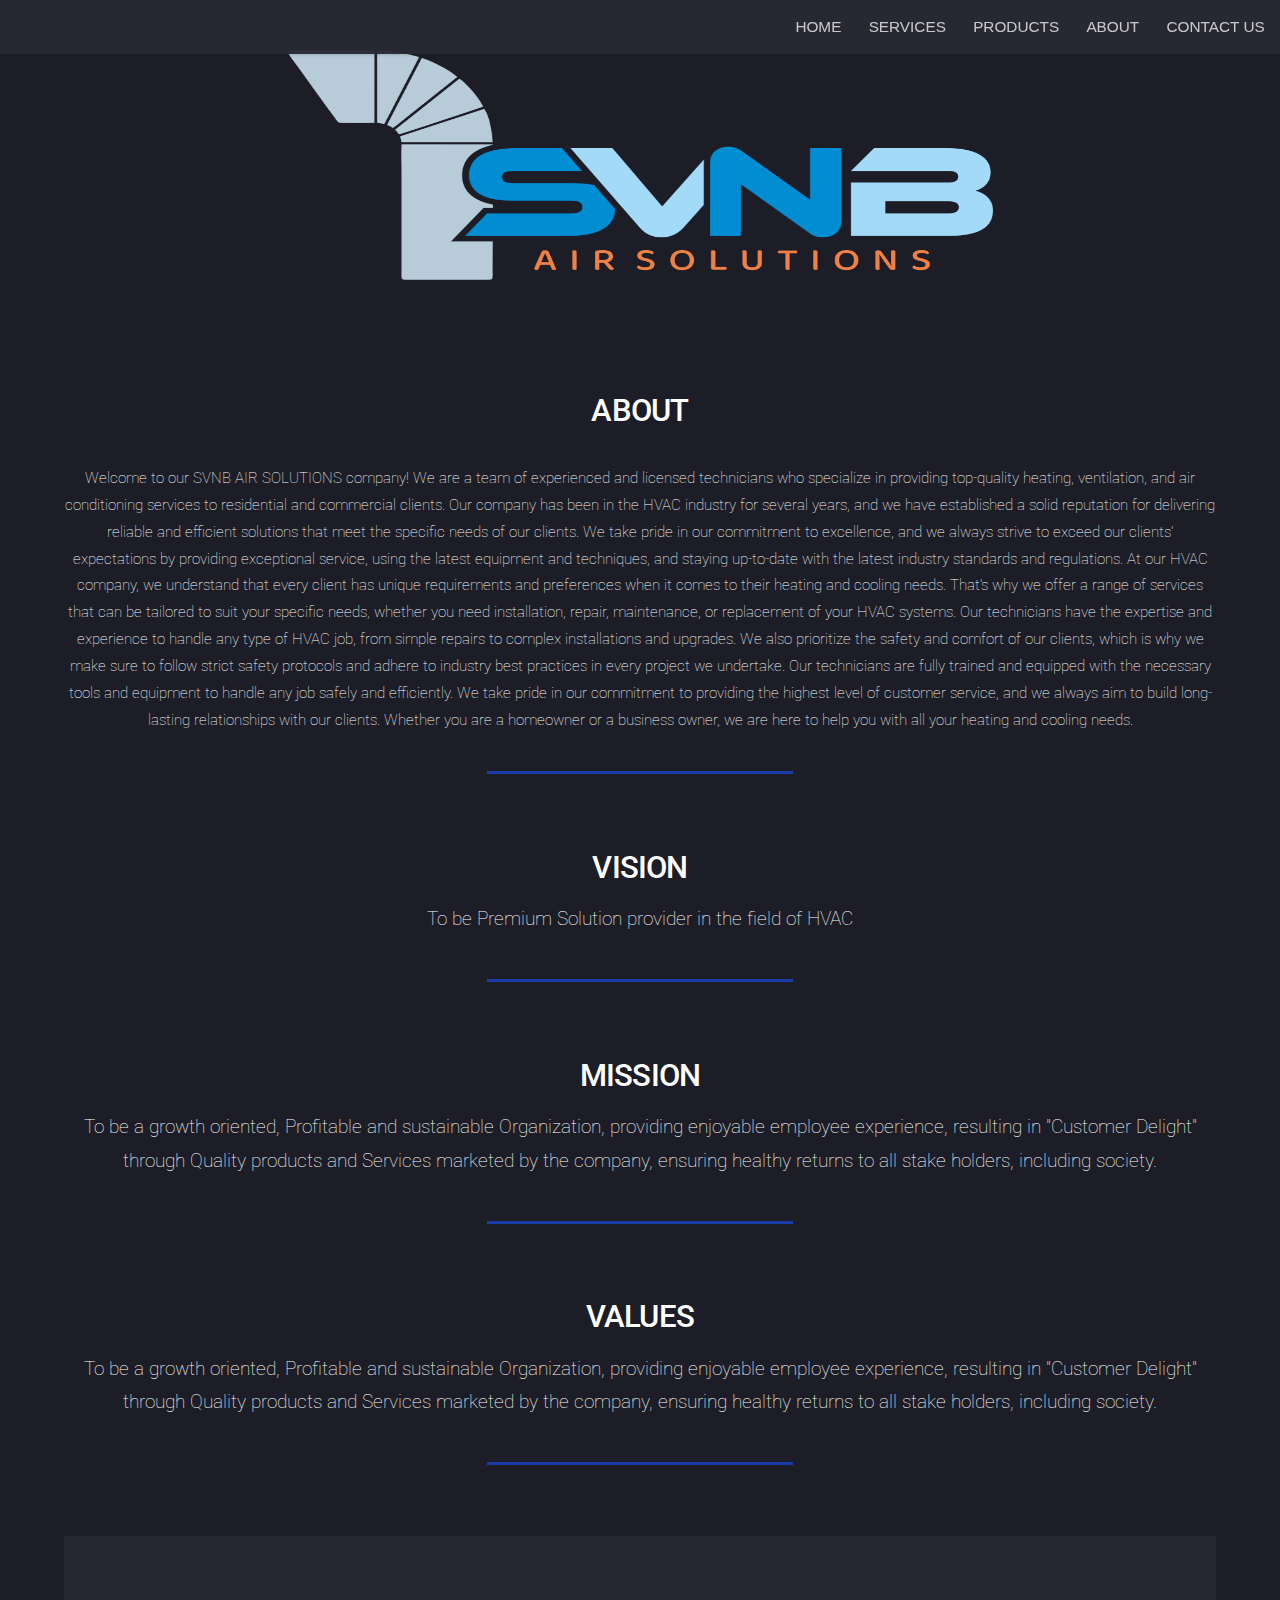
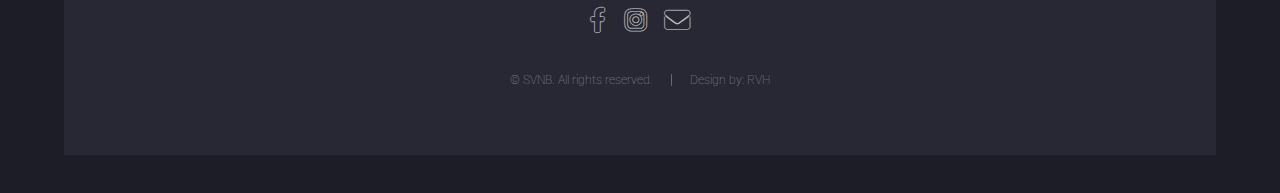
==== commit 13ea69eb: "all done except products page(uplng imgs pending)" ====
--- a/about.html
+++ b/about.html
@@ -3,7 +3,7 @@
 <!DOCTYPE HTML>
 
 <html>
-	<head>
+	<head>		
 		<meta charset="UTF-8">
     	<meta http-equiv="X-UA-Compatible" content="IE=edge">
     	<meta name="viewport" content="width=device-width, initial-scale=1.0">
@@ -61,25 +61,12 @@
 				<nav id="nav" style="font-family:'Franklin Gothic Medium', 'Arial Narrow', Arial, sans-serif; font-weight: bolder;">
 					<ul>
 						<li class="hover-underline-animation"><a href="index.html">HOME</a></li>
+						<li class="hover-underline-animation"><a href="services.html">SERVICES</a></li>
 						<li class="hover-underline-animation">
-							<a href="#">SERVICES</a>
-							<ul>
-								<li class="hover-underline-animation"><a href="left-sidebar.html">Left Sidebar</a></li>
-								<li class="hover-underline-animation"><a href="right-sidebar.html">Right Sidebar</a></li>
-								<li class="hover-underline-animation"><a href="no-sidebar.html">No Sidebar</a></li>
-								<li class="hover-underline-animation">
-									<a href="#">Submenu</a>
-									<ul>
-										<li class="hover-underline-animation"><a href="#">Option 1</a></li>
-										<li class="hover-underline-animation"><a href="#">Option 2</a></li>
-										<li class="hover-underline-animation"><a href="#">Option 3</a></li>
-										<li class="hover-underline-animation"><a href="#">Option 4</a></li>
-									</ul>
-								</li>
-							</ul>
+							<a href="products.html">PRODUCTS</a>
 						</li>
 						<li class="hover-underline-animation"><a href="about.html">ABOUT</a></li>
-						<li class="hover-underline-animation"><a href="elements.html">CONTACT US</a></li>
+						<li class="hover-underline-animation"><a href="contact us.html">CONTACT US</a></li>
 					</ul>
 				</nav>
 			</header>
@@ -133,7 +120,7 @@
 					<li ><a href="#" class="icon brands alt fa-facebook-f"><span class="label">Facebook</span></a></li>
 					<li ><a href="https://instagram.com/kattapnagendra?igshid=NmE0MzVhZDY=" class="icon brands alt fa-instagram"><span class="label">Instagram</span></a></li>
 					<li>
-						<a href="mailto:nagendra1702@gmail.com" class="icon solid alt fa-envelope"><span class="label">Email</span></a>
+						<a href="mailto:svnbairsolutions@gmail.com" class="icon solid alt fa-envelope"><span class="label">Email</span></a>
 					</li>
 				</ul>
 				<ul class="copyright">
